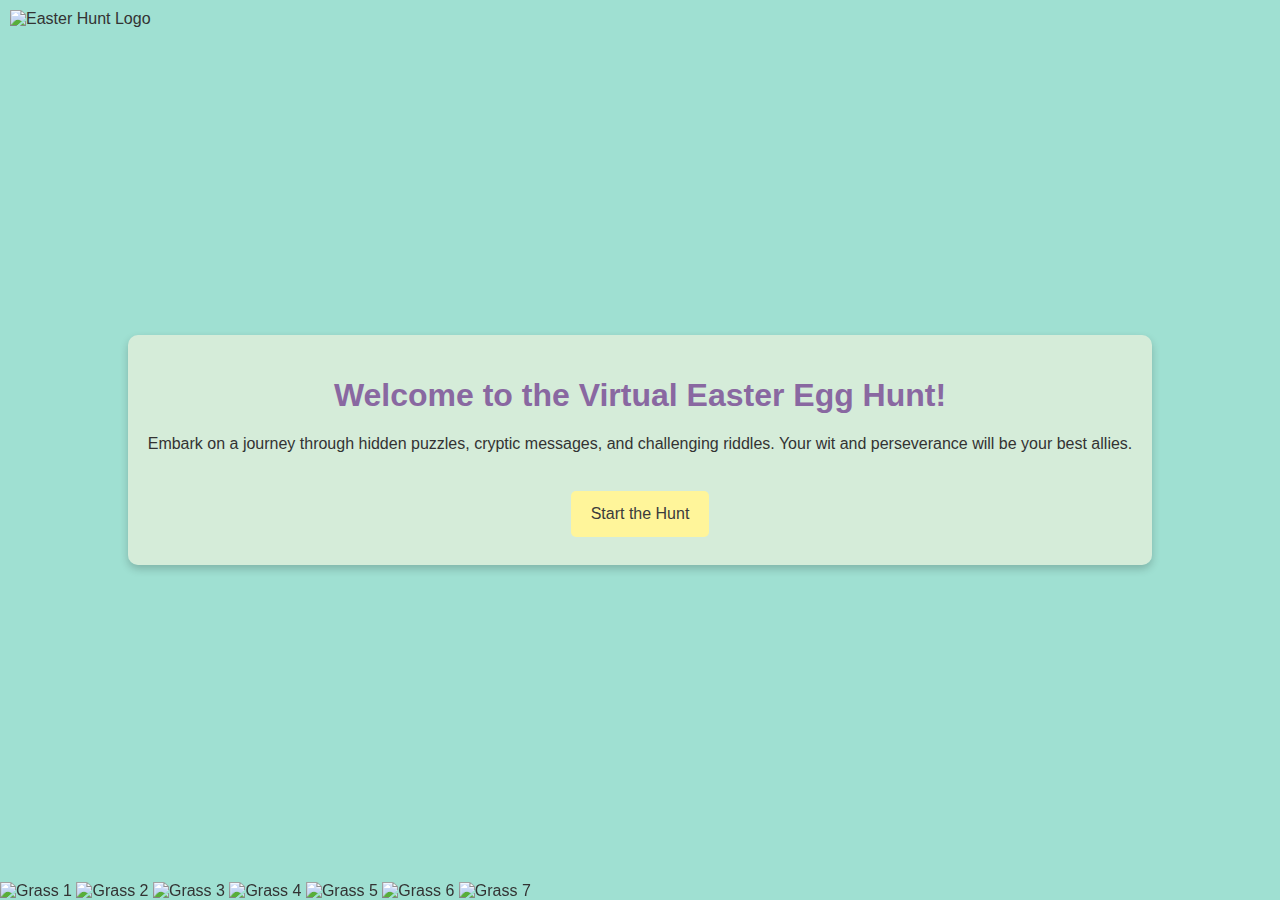
==== index.html @ ce3c0f93 "Update index.html" ====
<!DOCTYPE html>
<html lang="en">
<head>
    <meta charset="UTF-8">
    <title>Easter Egg Hunt Adventure</title>
    <meta name="viewport" content="width=device-width, initial-scale=1.0">
    <link rel="stylesheet" href="style.css">
</head>
<body>
    <img src="https://i.imgur.com/tTiuDt6.png" alt="Easter Hunt Logo" class="logo">
    <div class="container">
        <h1>Welcome to the Virtual Easter Egg Hunt!</h1>
        <p class="intro">Embark on a journey through hidden puzzles, cryptic messages, and challenging riddles. Your wit and perseverance will be your best allies.</p>
        <button id="startButton" onclick="startHunt()">Start the Hunt</button>
    </div>
    
    <script src="script.js"></script>
    
    <div class="image-border">
        <img src="https://i.imgur.com/lqRK8Mr.png" alt="Grass 1" class="grass-img">
        <img src="https://i.imgur.com/9UKYi7k.png" alt="Grass 2" class="grass-img">
        <img src="https://i.imgur.com/nKt4Agm.png" alt="Grass 3" class="grass-img">
        <img src="https://i.imgur.com/ti8tuET.png" alt="Grass 4" class="grass-img">
        <img src="https://i.imgur.com/JrlJYKS.png" alt="Grass 5" class="grass-img">
        <img src="https://i.imgur.com/HkcyOdr.png" alt="Grass 6" class="grass-img">
        <img src="https://i.imgur.com/hPLAeTq.png" alt="Grass 7" class="grass-img">
    </div>
</body>
</html>
---- style.css ----
body {
    font-family: 'Arial', sans-serif;
    background-color: #9FE0D2; /* Updated background color */
    color: #333;
    margin: 0;
    padding: 0;
    display: flex;
    justify-content: center;
    align-items: center;
    height: 100vh;
    cursor: url('https://i.imgur.com/A9Kenad.png'), auto; /* Custom cursor image */
}

.logo {
    position: absolute;
    top: 10px;
    left: 10px;
    width: 200px;
}

.container {
    text-align: center;
    padding: 20px;
    border-radius: 10px;
    background-color: rgba(250, 243, 221, 0.6);
    box-shadow: 0 4px 8px rgba(0,0,0,0.2);
}

h1 {
    color: #8968A1;
}

.intro, .secret {
    margin-bottom: 30px;
}

#startButton, .secret, button:not(#openModal) {
    background-color: #FFF59A; /* Light yellow background */
    color: #3a3b3c; /* Dark grey font color */
    padding: 14px 20px;
    margin: 8px 0;
    border: none;
    cursor: pointer;
    border-radius: 5px;
    font-size: 16px;
}

#startButton:hover, .secret:hover, button:not(#openModal):hover {
    background-color: #d4b843; /* Slightly darker yellow background on hover */
}

.secret {
    color: transparent;
    transition: color 0.5s ease;
}

.secret:hover {
    color: black;
}

.tooltip {
    position: absolute;
    top: 10px;
    left: 10px;
}

.tooltip .tooltiptext {
    visibility: hidden;
    width: auto;
    background-color: #BBE9F2;
    color: #A9A9A9;
    text-align: center;
    border-radius: 6px;
    padding: 5px 10px;
    position: absolute;
    z-index: 1;
    bottom: -5px;
    right: 0;
    transform: translate(100%, 50%);
    opacity: 0;
    transition: opacity 0.3s;
}

.tooltip:hover .tooltiptext {
    visibility: visible;
    opacity: 1;
}

.mystery-image {
    display: block;
    margin: 20px auto;
    width: 500px;
    max-width: 100%;
    height: auto;
    box-shadow: 0 4px 6px rgba(0, 0, 0, 0.1);
}

/* Specific style for the "Read Urgent Message" button */
#openModal {
    background-color: #FF6347; /* Easter-red color */
    color: white; /* White font color for contrast */
    padding: 10px 20px;
    border: none;
    border-radius: 5px;
    cursor: pointer;
    transition: background-color 0.3s; /* Smooth transition for hover effect */
}

#openModal:hover {
    background-color: #CC4F39; /* Darker shade of red on hover */
}

/* Updated Style for the urgent message modal */
.modal-content {
    background-color: rgba(253, 136, 103, 0.95); /* Increased opacity for the urgent message popup */
    color: #4F4F4F; /* Dark gray font color for readability */
    margin: 15% auto;
    padding: 20px;
    border: 1px solid #888;
    width: 80%;
    box-shadow: 0 4px 8px rgba(0,0,0,0.1);
    border-radius: 5px;
}

.close {
    color: #aaa;
    float: right;
    font-size: 28px;
    font-weight: bold;
}

.close:hover,
.close:focus {
    color: black;
    text-decoration: none;
    cursor: pointer;
}

.modal {
    display: none; /* Hidden by default */
    position: fixed; /* Stay in place */
    z-index: 1; /* Sit on top */
    left: 0;
    top: 0;
    width: 100%; /* Full width */
    height: 100%; /* Full height */
    overflow: auto; /* Enable scroll if needed */
    background-color: rgb(0,0,0); /* Fallback color */
    background-color: rgba(0,0,0,0.4); /* Black with opacity */
}

.puzzle-button {
    display: inline-block; /* Allows setting padding and margins */
    background-color: #E4AFBB; /* A vibrant color for the button */
    color: white; /* Text color */
    padding: 10px 20px; /* Size of the button */
    margin: 20px 0; /* Space around the button */
    border-radius: 5px; /* Rounded corners */
    text-decoration: none; /* Removes underline from the link */
    font-size: 18px; /* Size of the text */
    font-weight: bold; /* Make the text bold */
    transition: background-color 0.3s; /* Smooth transition for hover effect */
}

.puzzle-button:hover {
    background-color: #D9809E; /* Slightly darker shade on hover */
}

.image-border {
    position: fixed;
    bottom: 0;
    left: 0;
    width: 100%;
    text-align: left; /* Align to the left to keep images in a line */
    white-space: nowrap; /* Prevent images from wrapping to the next line */
}

.bottom-img {
    width: auto; /* Maintain original image width */
    height: 150px; /* Set a consistent height */
    display: inline-block; /* Display images in a line */
    vertical-align: bottom; /* Align images at the bottom */
    margin-right: -50px; /* Negative margin to allow overlap */
}
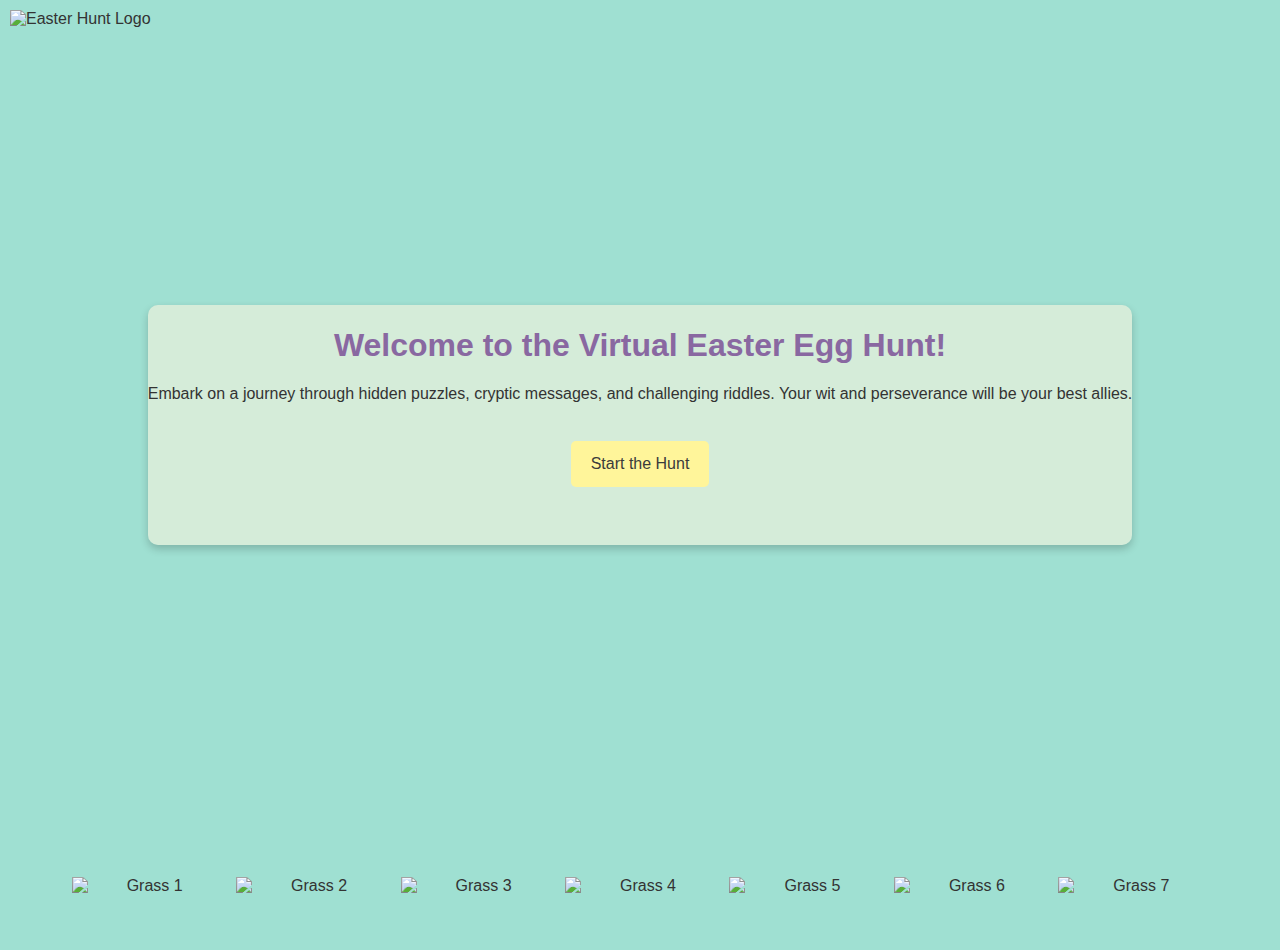
==== commit b36bea6e: "Update index.html" ====
--- a/index.html
+++ b/index.html
@@ -11,7 +11,7 @@
     <div class="container">
         <h1>Welcome to the Virtual Easter Egg Hunt!</h1>
         <p class="intro">Embark on a journey through hidden puzzles, cryptic messages, and challenging riddles. Your wit and perseverance will be your best allies.</p>
-        <button id="startButton" onclick="startHunt()">Start the Hunt</button>
+        <button id="startHuntButton" onclick="startHunt()">Start the Hunt</button>
     </div>
     
     <script src="script.js"></script>
--- a/style.css
+++ b/style.css
@@ -1,184 +1,312 @@
 body {
-    font-family: 'Arial', sans-serif;
-    background-color: #9FE0D2; /* Updated background color */
-    color: #333;
-    margin: 0;
-    padding: 0;
-    display: flex;
-    justify-content: center;
-    align-items: center;
-    height: 100vh;
-    cursor: url('https://i.imgur.com/A9Kenad.png'), auto; /* Custom cursor image */
+  font-family: 'Arial', sans-serif;
+  background-color: #9FE0D2;
+  color: #333;
+  margin: 0;
+  padding: 0;
+  padding-bottom: 50px;
+  display: flex;
+  justify-content: center;
+  align-items: center;
+  height: 100vh;
+  cursor: url('https://i.imgur.com/A9Kenad.png'), auto;
 }
 
 .logo {
-    position: absolute;
-    top: 10px;
-    left: 10px;
-    width: 200px;
+  position: absolute;
+  top: 10px;
+  left: 10px;
+  width: 200px;
+  z-index: 20;
 }
 
 .container {
-    text-align: center;
-    padding: 20px;
-    border-radius: 10px;
-    background-color: rgba(250, 243, 221, 0.6);
-    box-shadow: 0 4px 8px rgba(0,0,0,0.2);
-}
-
-h1 {
-    color: #8968A1;
-}
-
-.intro, .secret {
-    margin-bottom: 30px;
-}
-
-#startButton, .secret, button:not(#openModal) {
-    background-color: #FFF59A; /* Light yellow background */
-    color: #3a3b3c; /* Dark grey font color */
-    padding: 14px 20px;
-    margin: 8px 0;
-    border: none;
-    cursor: pointer;
-    border-radius: 5px;
-    font-size: 16px;
-}
-
-#startButton:hover, .secret:hover, button:not(#openModal):hover {
-    background-color: #d4b843; /* Slightly darker yellow background on hover */
-}
-
-.secret {
-    color: transparent;
-    transition: color 0.5s ease;
-}
-
-.secret:hover {
-    color: black;
-}
-
-.tooltip {
-    position: absolute;
-    top: 10px;
-    left: 10px;
-}
-
-.tooltip .tooltiptext {
-    visibility: hidden;
-    width: auto;
-    background-color: #BBE9F2;
-    color: #A9A9A9;
-    text-align: center;
-    border-radius: 6px;
-    padding: 5px 10px;
-    position: absolute;
-    z-index: 1;
-    bottom: -5px;
-    right: 0;
-    transform: translate(100%, 50%);
-    opacity: 0;
-    transition: opacity 0.3s;
-}
-
-.tooltip:hover .tooltiptext {
-    visibility: visible;
-    opacity: 1;
-}
-
-.mystery-image {
-    display: block;
-    margin: 20px auto;
-    width: 500px;
-    max-width: 100%;
-    height: auto;
-    box-shadow: 0 4px 6px rgba(0, 0, 0, 0.1);
-}
-
-/* Specific style for the "Read Urgent Message" button */
-#openModal {
-    background-color: #FF6347; /* Easter-red color */
-    color: white; /* White font color for contrast */
-    padding: 10px 20px;
-    border: none;
-    border-radius: 5px;
-    cursor: pointer;
-    transition: background-color 0.3s; /* Smooth transition for hover effect */
-}
-
-#openModal:hover {
-    background-color: #CC4F39; /* Darker shade of red on hover */
-}
-
-/* Updated Style for the urgent message modal */
-.modal-content {
-    background-color: rgba(253, 136, 103, 0.95); /* Increased opacity for the urgent message popup */
-    color: #4F4F4F; /* Dark gray font color for readability */
-    margin: 15% auto;
-    padding: 20px;
-    border: 1px solid #888;
-    width: 80%;
-    box-shadow: 0 4px 8px rgba(0,0,0,0.1);
-    border-radius: 5px;
-}
-
-.close {
-    color: #aaa;
-    float: right;
-    font-size: 28px;
-    font-weight: bold;
-}
-
-.close:hover,
-.close:focus {
-    color: black;
-    text-decoration: none;
-    cursor: pointer;
-}
-
-.modal {
-    display: none; /* Hidden by default */
-    position: fixed; /* Stay in place */
-    z-index: 1; /* Sit on top */
-    left: 0;
-    top: 0;
-    width: 100%; /* Full width */
-    height: 100%; /* Full height */
-    overflow: auto; /* Enable scroll if needed */
-    background-color: rgb(0,0,0); /* Fallback color */
-    background-color: rgba(0,0,0,0.4); /* Black with opacity */
-}
-
-.puzzle-button {
-    display: inline-block; /* Allows setting padding and margins */
-    background-color: #E4AFBB; /* A vibrant color for the button */
-    color: white; /* Text color */
-    padding: 10px 20px; /* Size of the button */
-    margin: 20px 0; /* Space around the button */
-    border-radius: 5px; /* Rounded corners */
-    text-decoration: none; /* Removes underline from the link */
-    font-size: 18px; /* Size of the text */
-    font-weight: bold; /* Make the text bold */
-    transition: background-color 0.3s; /* Smooth transition for hover effect */
-}
-
-.puzzle-button:hover {
-    background-color: #D9809E; /* Slightly darker shade on hover */
+  text-align: center;
+  padding-bottom: 50px;
+  border-radius: 10px;
+  margin-bottom: 50px;
+  background-color: rgba(250, 243, 221, 0.6);
+  box-shadow: 0 4px 8px rgba(0, 0, 0, 0.2);
+  z-index: 5;
 }
 
 .image-border {
-    position: fixed;
+    position: absolute; /* or 'fixed' if you want it to stay at the bottom even when scrolling */
     bottom: 0;
     left: 0;
     width: 100%;
-    text-align: left; /* Align to the left to keep images in a line */
-    white-space: nowrap; /* Prevent images from wrapping to the next line */
+    text-align: center;
+    white-space: nowrap; /* Keeps all images in a single line */
+    overflow-x: auto; /* Allows horizontal scrolling if images overflow the screen width */
+    z-index: 10; /* Ensure it's above most other elements but below modals/pop-ups */
+}
+
+h1 {
+  color: #8968A1;
+}
+
+.intro,
+.secret {
+  margin-bottom: 30px;
+}
+
+#startButton,
+.secret,
+button:not(#openModal) {
+  background-color: #FFF59A;
+  color: #3a3b3c;
+  padding: 14px 20px;
+  margin: 8px 0;
+  border: none;
+  cursor: pointer;
+  border-radius: 5px;
+  font-size: 16px;
+}
+
+.secret {
+  color: transparent;
+  transition: color 0.5s ease;
+}
+
+#startButton:hover,
+.secret:hover,
+button:not(#openModal):hover {
+  background-color: #d4b843;
+}
+
+.secret:hover {
+  color: black;
+}
+
+.tooltip {
+  position: absolute;
+  top: 10px;
+  left: 10px;
+}
+
+.tooltip .tooltiptext {
+  visibility: hidden;
+  width: auto;
+  background-color: #BBE9F2;
+  color: #A9A9A9;
+  text-align: center;
+  border-radius: 6px;
+  padding: 5px 10px;
+  position: absolute;
+  z-index: 100;
+  bottom: -5px;
+  right: 0;
+  transform: translate(100%, 50%);
+  opacity: 0;
+  transition: opacity 0.3s;
+}
+
+.tooltip:hover .tooltiptext {
+  visibility: visible;
+  opacity: 1;
+}
+
+.mystery-image {
+  display: block;
+  margin: 20px auto;
+  width: 500px;
+  max-width: 100%;
+  height: auto;
+  box-shadow: 0 4px 6px rgba(0, 0, 0, 0.1);
+}
+
+/* Specific style for the "Read Urgent Message" button */
+#openModal {
+  background-color: #FF6347;
+  color: white;
+  padding: 10px 20px;
+  border: none;
+  border-radius: 5px;
+  cursor: pointer;
+  transition: background-color 0.3s;
+}
+
+#openModal:hover {
+  background-color: #CC4F39;
+}
+
+/* Updated Style for the urgent message modal */
+.modal-content {
+  background-color: rgba(253, 136, 103, 0.95);
+  color: #4F4F4F;
+  margin: 15% auto;
+  padding: 20px;
+  border: 1px solid #888;
+  width: 80%;
+  box-shadow: 0 4px 8px rgba(0, 0, 0, 0.1);
+  border-radius: 5px;
+  z-index: 1001;
+}
+
+.close {
+  color: #aaa;
+  float: right;
+  font-size: 28px;
+  font-weight: bold;
+}
+
+.close:hover,
+.close:focus {
+  color: black;
+  text-decoration: none;
+  cursor: pointer;
+}
+
+.modal {
+  display: none;
+  position: fixed;
+  z-index: 1000;
+  left: 0;
+  top: 0;
+  width: 100%;
+  height: 100%;
+  overflow: auto;
+  background-color: rgb(0, 0, 0);
+  background-color: rgba(0, 0, 0, 0.4);
+}
+
+.puzzle-button {
+  display: inline-block;
+  background-color: #E4AFBB;
+  color: white;
+  padding: 10px 20px;
+  margin: 20px 0;
+  border-radius: 5px;
+  text-decoration: none;
+  font-size: 18px;
+  font-weight: bold;
+  transition: background-color 0.3s;
+}
+
+.puzzle-button:hover {
+  background-color: #D9809E;
+}
+
+.grass-img {
+  flex: 0 1 auto;
+  margin: 5px;
+  width: 150px;
+  height: auto;
+  display: inline-block;
+  vertical-align: bottom;
+
 }
 
 .bottom-img {
-    width: auto; /* Maintain original image width */
-    height: 150px; /* Set a consistent height */
-    display: inline-block; /* Display images in a line */
+  width: auto;
+  height: 150px;
+  display: inline-block;
+  vertical-align: bottom;
+  margin-right: -50px;
+}
+
+.random-img {
+  width: 20px;
+  position: absolute;
+  z-index: 2;
+}
+
+#specialTrigger {
+  width: 25px;
+  position: absolute;
+  top: 100px;
+  left: 100px;
+  cursor: pointer;
+  z-index: 10;
+}
+
+/* Confetti canvas */
+#confettiCanvas {
+  position: fixed;
+  top: 0;
+  left: 0;
+  width: 100%;
+  height: 100%;
+  pointer-events: none;
+  z-index: 15;
+}
+
+.egg-container {
+  position: fixed;
+  top: 50%;
+  left: 50%;
+  transform: translate(-50%, -50%);
+  z-index: 9999;
+  display: none;
+  justify-content: center;
+  align-items: center;
+  background: rgba(0, 0, 0, 0.5);
+  border-radius: 15px;
+  padding: 20px;
+}
+
+#newEgg {
+  width: 400px;
+  display: none;
+}
+
+.egg-reveal-modal {
+  position: fixed;
+  top: 50%;
+  left: 50%;
+  transform: translate(-50%, -50%);
+  background: #FFF3E0;
+  border: 4px dashed #FFC107;
+  padding: 20px;
+  box-shadow: 0 4px 8px rgba(0, 0, 0, 0.2);
+  z-index: 1050;
+  display: none;
+  width: 300px;
+  text-align: center;
+  border-radius: 10px;
+}
+
+.egg-reveal-modal h2 {
+  color: #FF5722;
+  margin-bottom: 15px;
+}
+
+.egg-reveal-modal p {
+  color: #4E342E;
+  margin-bottom: 20px;
+}
+
+.egg-reveal-modal button {
+  background-color: #8BC34A;
+  color: #FFFFFF;
+  border: none;
+  padding: 10px 20px;
+  border-radius: 5px;
+  cursor: pointer;
+  font-size: 16px;
+}
+
+.egg-reveal-modal button:hover {
+  background-color: #7CB342;
+}
+
+.easter-bunny-grass {
+    position: absolute;
+    bottom: 0;
+    left: 0;
+    width: 100%;
+    text-align: center;
+}
+
+.easter-bunny-grass .grass-img {
+    width: 150px; /* Adjust the width as needed */
+    height: auto; /* Maintain aspect ratio */
+    display: inline-block; /* Line up images next to each other */
+    margin-right: -25px; /* Negative margin to allow overlap */
     vertical-align: bottom; /* Align images at the bottom */
-    margin-right: -50px; /* Negative margin to allow overlap */
-}
+}
+
+/* Ensure the .image-border styles do not cause overlap on other pages */
+.image-border:not(.easter-bunny-grass) .grass-img {
+    /* Styles for non-overlapping grass images on other pages */
+}
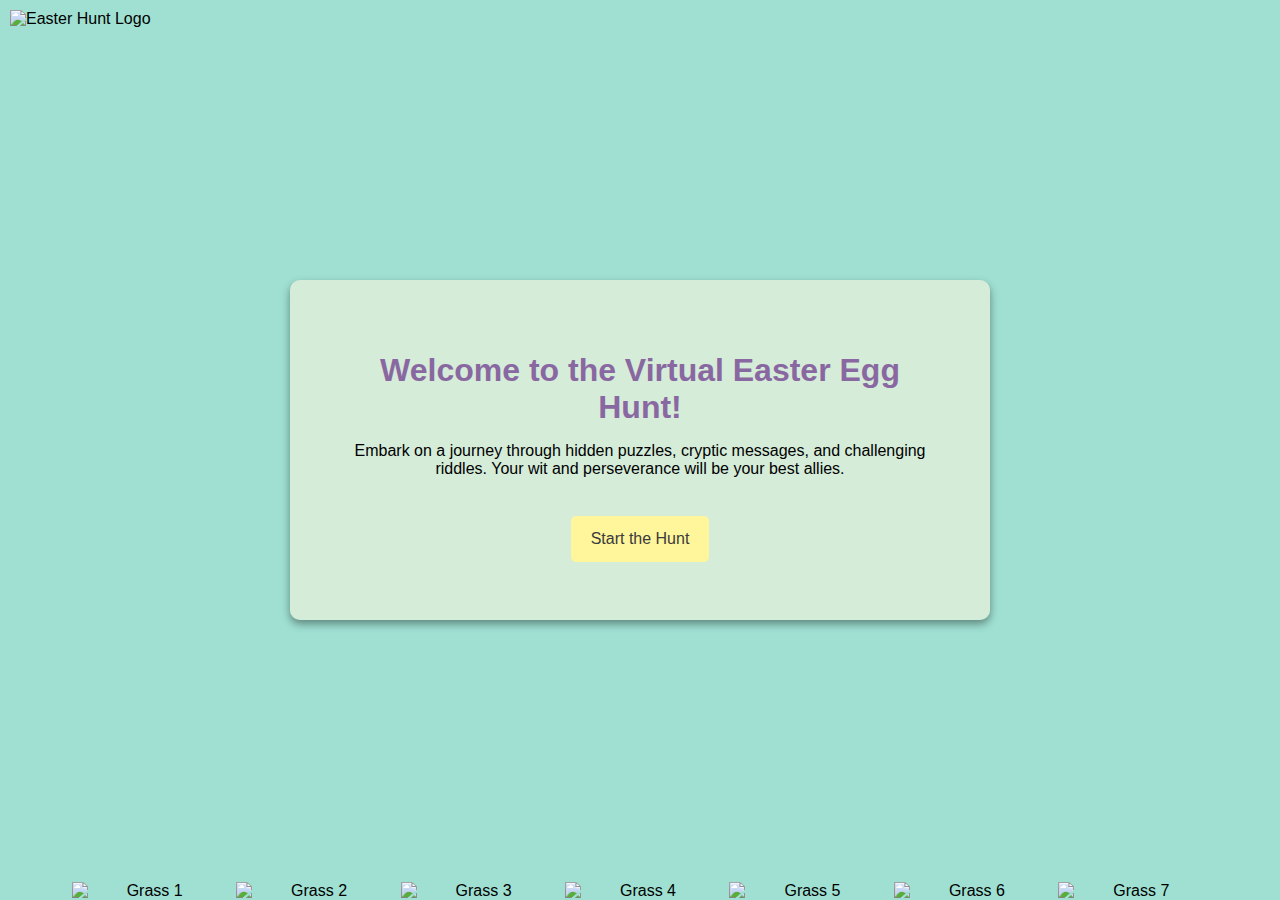
==== commit 81e09e2c: "Update index.html" ====
--- a/index.html
+++ b/index.html
@@ -11,7 +11,7 @@
     <div class="container">
         <h1>Welcome to the Virtual Easter Egg Hunt!</h1>
         <p class="intro">Embark on a journey through hidden puzzles, cryptic messages, and challenging riddles. Your wit and perseverance will be your best allies.</p>
-        <button id="startHuntButton" onclick="startHunt()">Start the Hunt</button>
+        <button id="startHuntButton">Start the Hunt</button>
     </div>
     
     <script src="script.js"></script>
--- a/style.css
+++ b/style.css
@@ -1,15 +1,13 @@
 body {
   font-family: 'Arial', sans-serif;
   background-color: #9FE0D2;
-  color: #333;
   margin: 0;
   padding: 0;
-  padding-bottom: 50px;
   display: flex;
   justify-content: center;
   align-items: center;
   height: 100vh;
-  cursor: url('https://i.imgur.com/A9Kenad.png'), auto;
+  cursor: url('https://i.imgur.com/UjIoNgU.png'), auto;
 }
 
 .logo {
@@ -18,31 +16,261 @@
   left: 10px;
   width: 200px;
   z-index: 20;
+  background: url('https://i.imgur.com/tTiuDt6.png') no-repeat; /* Set logo image */
+  background-size: contain; /* Ensure the logo fits within the div */
+}
+
+.modal {
+  display: none; /* Hidden by default */
+  position: fixed; /* Stay in place */
+  z-index: 1; /* Sit on top */
+  left: 0;
+  top: 0;
+  width: 100%; /* Full width */
+  height: 100%; /* Full height */
+  overflow: auto; /* Enable scroll if needed */
+  background-color: rgb(0,0,0); /* Fallback color */
+  background-color: rgba(0,0,0,0.4); /* Black w/ opacity */
+  display: flex; /* Use flexbox to center the modal content */
+  align-items: center; /* Align items vertically */
+  justify-content: center; /* Center items horizontally */
+}
+
+.modal-content {
+  background-color: #F29595;
+  margin: 15% auto;
+  padding: 20px;
+  border: 1px solid #888;
+  width: 50%;
+  box-shadow: 0 4px 8px rgba(0, 0, 0, 0.5);
+  border-radius: 10px;
+  position: relative;
+  tes-align: center;
+}
+
+.modal-header {
+  color: #d10000; /* Red color for urgency */
+  font-weight: bold;
+  text-align: center;
+}
+
+.modal-body {
+  margin-top: 20px;
+}
+
+.modal-close-btn {
+  background-color: #d10000; /* Red color for close button */
+  color: white;
+  border: none;
+  padding: 10px 20px;
+  border-radius: 5px;
+  cursor: pointer;
+  float: right; /* Align the close button to the right */
+}
+
+.modal-close-btn:hover {
+  background-color: #910000; /* Slightly darker red on hover */
+}
+
+.close {
+  color: #aaa;
+  float: right;
+  font-size: 28px;
+  font-weight: bold;
+}
+
+.close:hover,
+.close:focus {
+  color: black;
+  text-decoration: none;
+  cursor: pointer;
+}
+
+.egg-reveal-modal {
+  display: none; /* Hidden by default */
+  position: fixed;
+  z-index: 10000;
+  left: 0;
+  top: 0;
+  width: 100%;
+  height: 100%;
+  overflow: auto;
+  background-color: rgba(0, 0, 0, 0.4); /* Keep this as is for the modal backdrop */
+}
+
+.egg-reveal-modal {
+  background-color: #FFF0F5; /* Light pink background for Easter theme */
+  border: 2px dashed #FFC0CB; /* Dashed border with a light pink color */
+  padding: 20px;
+  box-shadow: 0 4px 8px rgba(0, 0, 0, 0.2);
+  z-index: 1050;
+  display: none;
+  width: 400px; /* Adjust width as needed */
+  height: 300px;
+  text-align: center;
+  border-radius: 15px; /* Rounded corners for a softer look */
+  position: fixed;
+  top: 50%;
+  left: 50%;
+  transform: translate(-50%, -50%);
+  margin: auto;
+}
+
+.egg-reveal-modal .close {
+  cursor: pointer;
+  position: absolute;
+  top: 10px;
+  right: 20px;
+  font-size: 25px;
+}
+
+@keyframes showModal {
+  from {top: -300px; opacity: 0}
+  to {top: 0; opacity: 1}
+}
+
+.egg-reveal-modal h2 {
+  color: #FF69B4; /* Bright pink for headings */
+  margin-bottom: 15px;
+}
+
+.egg-reveal-modal p {
+  margin-bottom: 20px;
+}
+
+.egg-reveal-modal button {
+  background-color: #FFB6C1; /* Soft pink background for buttons */
+  color: #FFFFFF; /* White text */
+  border: none;
+  padding: 10px 20px;
+  border-radius: 5px;
+  cursor: pointer;
+  font-size: 16px;
+  transition: background-color 0.3s ease;
+}
+
+.egg-reveal-modal button:hover {
+  background-color: #FF69B4; /* Darker pink on hover */
+}
+
+#secretImage {
+    position: absolute;
+    top: 150px; /* 150 pixels from the top */
+    left: 150px; /* 150 pixels from the left */
+    width: 20px; /* Set the width as required */
+}
+
+.egg-container {
+  display: none; /* Initially hidden, shown after modal interaction */
+  flex-direction: column;
+  align-items: center;
+  justify-content: center;
+}
+
+#egg {
+  width: 200px;
+  height: 300px;
+  background-color: white;
+  border-radius: 50%/35%;
+  margin: 20px 0; /* Allow stickers to be absolutely positioned within */
+}
+
+.color-palette, .sticker-container {
+  display: flex;
+  justify-content: center;
+  flex-wrap: wrap; /* Ensure wrapping for smaller screens */
+  margin-top: 20px;
+}
+
+.color-button, .sticker {
+  width: 40px; /* Uniform size for color buttons and stickers */
+  height: 40px; /* Added height for color buttons to match stickers */
+  margin: 5px; /* Consistent margin */
+  cursor: pointer;
+  border-radius: 50%;
+}
+
+.sticker:hover, .color-button:focus {
+  transform: scale(1.1); /* Interactive feedback */
 }
 
 .container {
   text-align: center;
-  padding-bottom: 50px;
+  padding: 50px;
+  max-width: 600px; 
   border-radius: 10px;
-  margin-bottom: 50px;
+  margin: 50px auto;
   background-color: rgba(250, 243, 221, 0.6);
-  box-shadow: 0 4px 8px rgba(0, 0, 0, 0.2);
+  box-shadow: 0 4px 8px rgba(0, 0, 0, 0.4);
   z-index: 5;
 }
 
+#container p {
+    margin-bottom: 20px; /* Space between the description and the puzzle button */
+    line-height: 1.6; /* Makes the text easier to read */
+}
+
+.easter-bunny-grass, .image-border {
+  position: absolute;
+  bottom: 0;
+  left: 0;
+  width: 100%;
+  text-align: center;
+  white-space: nowrap;
+  overflow-x: auto; /* Allow horizontal scrolling for grass images */
+}
+
+.easter-bunny-grass.overlap-allowed .grass-img {
+  margin-right: -25px; /* or any value that causes the desired overlap */
+}
+
+.easter-bunny-grass .grass-img:hover {
+    /* Styles or functionality that should happen on hover */
+}
+
+.grass-img {
+  width: 150px;
+  margin: 0 5px;
+  display: inline-block;
+}
+
+#confettiCanvas {
+  position: fixed;
+  top: 0;
+  left: 0;
+  width: 100%;
+  height: 100%;
+  pointer-events: none;
+  z-index: 9999; /* Ensure confetti is above most content */
+}
+
 .image-border {
-    position: absolute; /* or 'fixed' if you want it to stay at the bottom even when scrolling */
-    bottom: 0;
-    left: 0;
-    width: 100%;
-    text-align: center;
-    white-space: nowrap; /* Keeps all images in a single line */
-    overflow-x: auto; /* Allows horizontal scrolling if images overflow the screen width */
-    z-index: 10; /* Ensure it's above most other elements but below modals/pop-ups */
+  position: absolute;
+  bottom: 0;
+  left: 0;
+  width: 100%;
+  text-align: center;
+  white-space: nowrap;
+  overflow-x: auto;
+}
+
+.image-border .grass-img {
+  display: inline-block;
+  margin: 0 5px;
+  width: 150px;
+  height: auto;
 }
 
 h1 {
   color: #8968A1;
+  margin-bottom: 16px;
+}
+
+.secret-image {
+  width: 20px;
+  position: absolute;
+  z-index: 2; /* Ensure it's above some elements but below others like modals */
+  /* Add more styles to position it where you want on the page */
 }
 
 .intro,
@@ -78,6 +306,12 @@
   color: black;
 }
 
+.key-img {
+  display: none; /* Ensures keys are hidden initially */
+  height: 150px; /* Sets the height to 150px */
+  width: auto; /* Maintains aspect ratio */
+}
+
 .tooltip {
   position: absolute;
   top: 10px;
@@ -118,7 +352,8 @@
 /* Specific style for the "Read Urgent Message" button */
 #openModal {
   background-color: #FF6347;
-  color: white;
+  color: black;
+  font-weight: bold;
   padding: 10px 20px;
   border: none;
   border-radius: 5px;
@@ -130,71 +365,22 @@
   background-color: #CC4F39;
 }
 
-/* Updated Style for the urgent message modal */
-.modal-content {
-  background-color: rgba(253, 136, 103, 0.95);
-  color: #4F4F4F;
-  margin: 15% auto;
-  padding: 20px;
-  border: 1px solid #888;
-  width: 80%;
-  box-shadow: 0 4px 8px rgba(0, 0, 0, 0.1);
-  border-radius: 5px;
-  z-index: 1001;
-}
-
-.close {
-  color: #aaa;
-  float: right;
-  font-size: 28px;
-  font-weight: bold;
-}
-
-.close:hover,
-.close:focus {
-  color: black;
-  text-decoration: none;
-  cursor: pointer;
-}
-
-.modal {
-  display: none;
-  position: fixed;
-  z-index: 1000;
-  left: 0;
-  top: 0;
-  width: 100%;
-  height: 100%;
-  overflow: auto;
-  background-color: rgb(0, 0, 0);
-  background-color: rgba(0, 0, 0, 0.4);
-}
-
 .puzzle-button {
-  display: inline-block;
   background-color: #E4AFBB;
   color: white;
   padding: 10px 20px;
-  margin: 20px 0;
+  margin: 0 auto;
   border-radius: 5px;
   text-decoration: none;
   font-size: 18px;
   font-weight: bold;
   transition: background-color 0.3s;
+  max-width: 100px;
+  width: auto;
 }
 
 .puzzle-button:hover {
   background-color: #D9809E;
-}
-
-.grass-img {
-  flex: 0 1 auto;
-  margin: 5px;
-  width: 150px;
-  height: auto;
-  display: inline-block;
-  vertical-align: bottom;
-
 }
 
 .bottom-img {
@@ -220,93 +406,94 @@
   z-index: 10;
 }
 
-/* Confetti canvas */
-#confettiCanvas {
-  position: fixed;
-  top: 0;
-  left: 0;
-  width: 100%;
-  height: 100%;
-  pointer-events: none;
-  z-index: 15;
-}
-
-.egg-container {
-  position: fixed;
-  top: 50%;
-  left: 50%;
-  transform: translate(-50%, -50%);
-  z-index: 9999;
-  display: none;
-  justify-content: center;
-  align-items: center;
-  background: rgba(0, 0, 0, 0.5);
-  border-radius: 15px;
-  padding: 20px;
-}
-
-#newEgg {
-  width: 400px;
-  display: none;
-}
-
-.egg-reveal-modal {
-  position: fixed;
-  top: 50%;
-  left: 50%;
-  transform: translate(-50%, -50%);
-  background: #FFF3E0;
-  border: 4px dashed #FFC107;
-  padding: 20px;
-  box-shadow: 0 4px 8px rgba(0, 0, 0, 0.2);
-  z-index: 1050;
-  display: none;
-  width: 300px;
-  text-align: center;
-  border-radius: 10px;
-}
-
-.egg-reveal-modal h2 {
-  color: #FF5722;
-  margin-bottom: 15px;
-}
-
-.egg-reveal-modal p {
-  color: #4E342E;
-  margin-bottom: 20px;
-}
-
-.egg-reveal-modal button {
-  background-color: #8BC34A;
-  color: #FFFFFF;
-  border: none;
-  padding: 10px 20px;
-  border-radius: 5px;
-  cursor: pointer;
-  font-size: 16px;
-}
-
 .egg-reveal-modal button:hover {
   background-color: #7CB342;
 }
 
-.easter-bunny-grass {
-    position: absolute;
-    bottom: 0;
-    left: 0;
-    width: 100%;
-    text-align: center;
-}
-
-.easter-bunny-grass .grass-img {
-    width: 150px; /* Adjust the width as needed */
-    height: auto; /* Maintain aspect ratio */
-    display: inline-block; /* Line up images next to each other */
-    margin-right: -25px; /* Negative margin to allow overlap */
-    vertical-align: bottom; /* Align images at the bottom */
-}
-
 /* Ensure the .image-border styles do not cause overlap on other pages */
 .image-border:not(.easter-bunny-grass) .grass-img {
-    /* Styles for non-overlapping grass images on other pages */
-}
+  /* Styles for non-overlapping grass images on other pages */
+}
+
+#submitAnswer {
+  background-color: #008CBA; /* Example button color */
+  color: white;
+  padding: 10px 20px;
+  border: none;
+  border-radius: 5px;
+}
+
+.color-swatches {
+  display: flex;
+  justify-content: center;
+  margin-top: 20px;
+}
+
+.color-swatch {
+  width: 40px;
+  height: 40px;
+  border-radius: 50%;
+  margin: 0 5px;
+  cursor: pointer;
+  border: 2px solid white;
+  box-shadow: 0 0 5px rgba(0,0,0,0.2);
+}
+
+.stickers {
+  display: flex;
+  flex-wrap: wrap;
+  justify-content: center;
+  margin-top: 20px;
+}
+
+.sticker {
+  width: 50px;
+  margin: 10px;
+  cursor: pointer;
+  transition: transform 0.2s;
+}
+
+.sticker-img {
+  position: absolute;
+  width: 50px; /* Example size, adjust as needed */
+  cursor: pointer;
+  transition: transform 0.2s;
+}
+
+.sticker-img:hover {
+  transform: scale(1.1); /* Slight zoom on hover */
+}
+
+.puzzle-button {
+  display: block; /* Makes the link take up the full width like a block element */
+  margin: 20px auto; /* Adds vertical margin and centers horizontally */
+}
+
+#eggCanvas {
+  display: block;
+  margin: 20px auto;
+  background-color: #fff;
+  border: 1px solid #ddd;
+}
+
+.egg {
+  width: 200px;
+  height: 300px;
+  background-color: #fff;
+  position: relative; /* Allows absolute positioning of stickers inside */
+}
+
+@media (max-width: 768px) {
+  .modal-content, .egg-reveal-modal, .egg-container {
+    width: 90%; /* More screen-friendly on smaller devices */
+  }
+
+  #egg {
+    width: 150px; /* Smaller egg for smaller screens */
+    height: 225px; /* Maintain aspect ratio */
+  }
+
+  .logo {
+    width: 150px; /* Smaller logo for smaller screens */
+  }
+} 
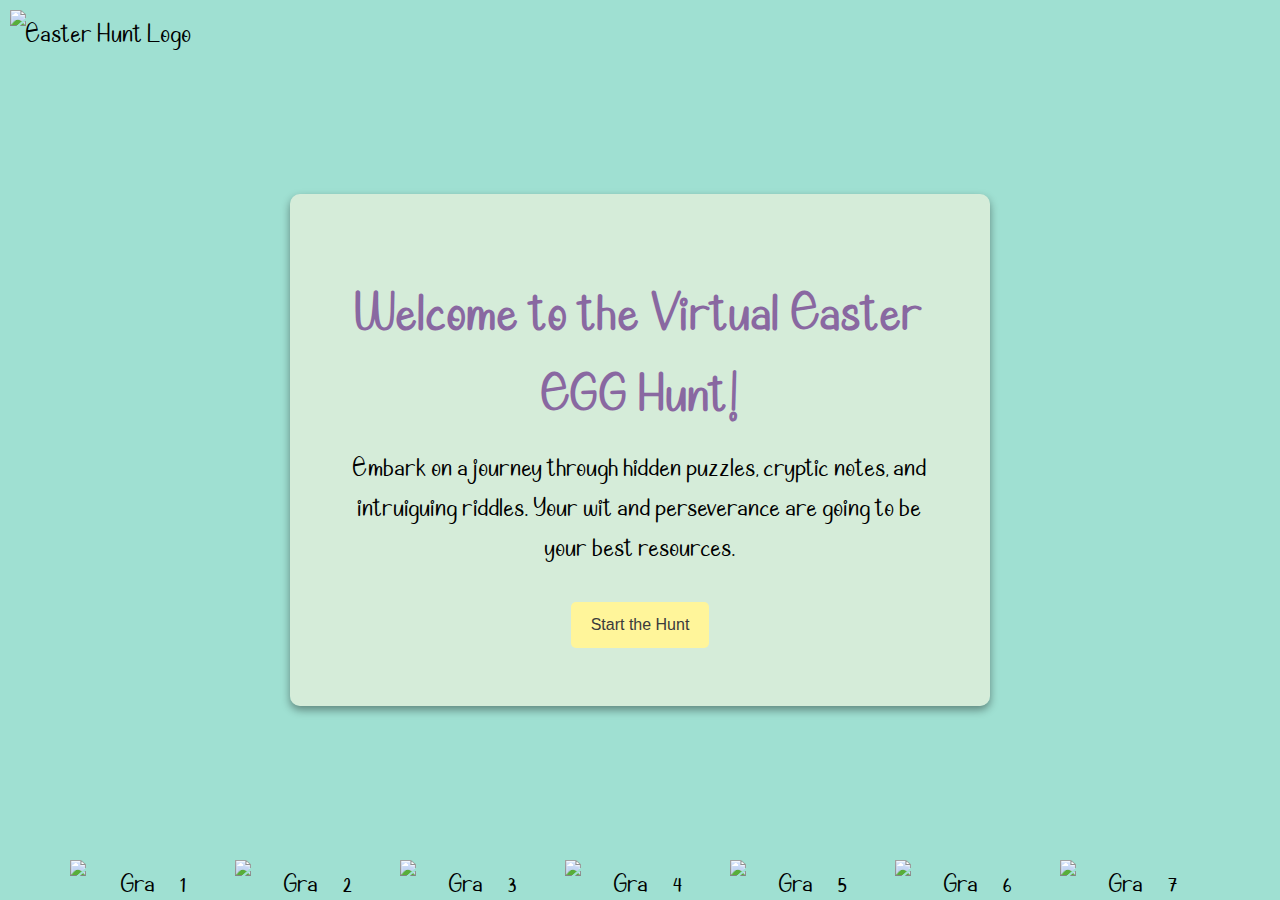
==== commit e9733498: "Update index.html" ====
--- a/index.html
+++ b/index.html
@@ -9,8 +9,8 @@
 <body>
     <img src="https://i.imgur.com/tTiuDt6.png" alt="Easter Hunt Logo" class="logo">
     <div class="container">
-        <h1>Welcome to the Virtual Easter Egg Hunt!</h1>
-        <p class="intro">Embark on a journey through hidden puzzles, cryptic messages, and challenging riddles. Your wit and perseverance will be your best allies.</p>
+        <h1>Welcome to the Virtual Easter EGG Hunt!</h1>
+        <p class="intro">Embark on a journey through hidden puzzles, cryptic notes, and intruiguing riddles. Your wit and perseverance are going to be your best resources.</p>
         <button id="startHuntButton">Start the Hunt</button>
     </div>
     
--- a/style.css
+++ b/style.css
@@ -1,5 +1,10 @@
+@font-face {
+    font-family: 'EasterJoy';
+    src: url('fonts/easterjoy.regular.ttf') format('truetype');
+}
+
 body {
-  font-family: 'Arial', sans-serif;
+  font-family: 'EasterJoy', sans-serif;
   background-color: #9FE0D2;
   margin: 0;
   padding: 0;
@@ -37,8 +42,9 @@
 }
 
 .modal-content {
-  background-color: #F29595;
+  background-color: #2f4f4f;
   margin: 15% auto;
+  color: #ffffff;
   padding: 20px;
   border: 1px solid #888;
   width: 50%;
@@ -99,9 +105,10 @@
 }
 
 .egg-reveal-modal {
-  background-color: #FFF0F5; /* Light pink background for Easter theme */
-  border: 2px dashed #FFC0CB; /* Dashed border with a light pink color */
+  background-color: #ffc0cb; /* Light pink background for Easter theme */
+  border: 2px dashed #ff69b4; /* Dashed border with a light pink color */
   padding: 20px;
+  color: #000000;
   box-shadow: 0 4px 8px rgba(0, 0, 0, 0.2);
   z-index: 1050;
   display: none;
@@ -130,12 +137,13 @@
 }
 
 .egg-reveal-modal h2 {
-  color: #FF69B4; /* Bright pink for headings */
+  color: #000080;
   margin-bottom: 15px;
 }
 
 .egg-reveal-modal p {
   margin-bottom: 20px;
+  background-color: transparent;
 }
 
 .egg-reveal-modal button {
@@ -153,10 +161,15 @@
   background-color: #FF69B4; /* Darker pink on hover */
 }
 
+.egg-reveal-modal input[type="text"] {
+  border: 1px solid #FFC0CB; 
+  background-color: #FFFFFF;
+}
+
 #secretImage {
     position: absolute;
     top: 150px; /* 150 pixels from the top */
-    left: 150px; /* 150 pixels from the left */
+    right: 150px; /* 150 pixels from the left */
     width: 20px; /* Set the width as required */
 }
 
@@ -350,7 +363,7 @@
 }
 
 /* Specific style for the "Read Urgent Message" button */
-#openModal {
+.openModal {
   background-color: #FF6347;
   color: black;
   font-weight: bold;
@@ -497,3 +510,10 @@
     width: 150px; /* Smaller logo for smaller screens */
   }
 } 
+
+@font-face {
+    font-family: 'Easter Joy';
+    src: url('fonts/EasterJoy.woff') format('woff'); /* Adjust the file extension if you have TTF or another format */
+    font-weight: normal;
+    font-style: normal;
+}
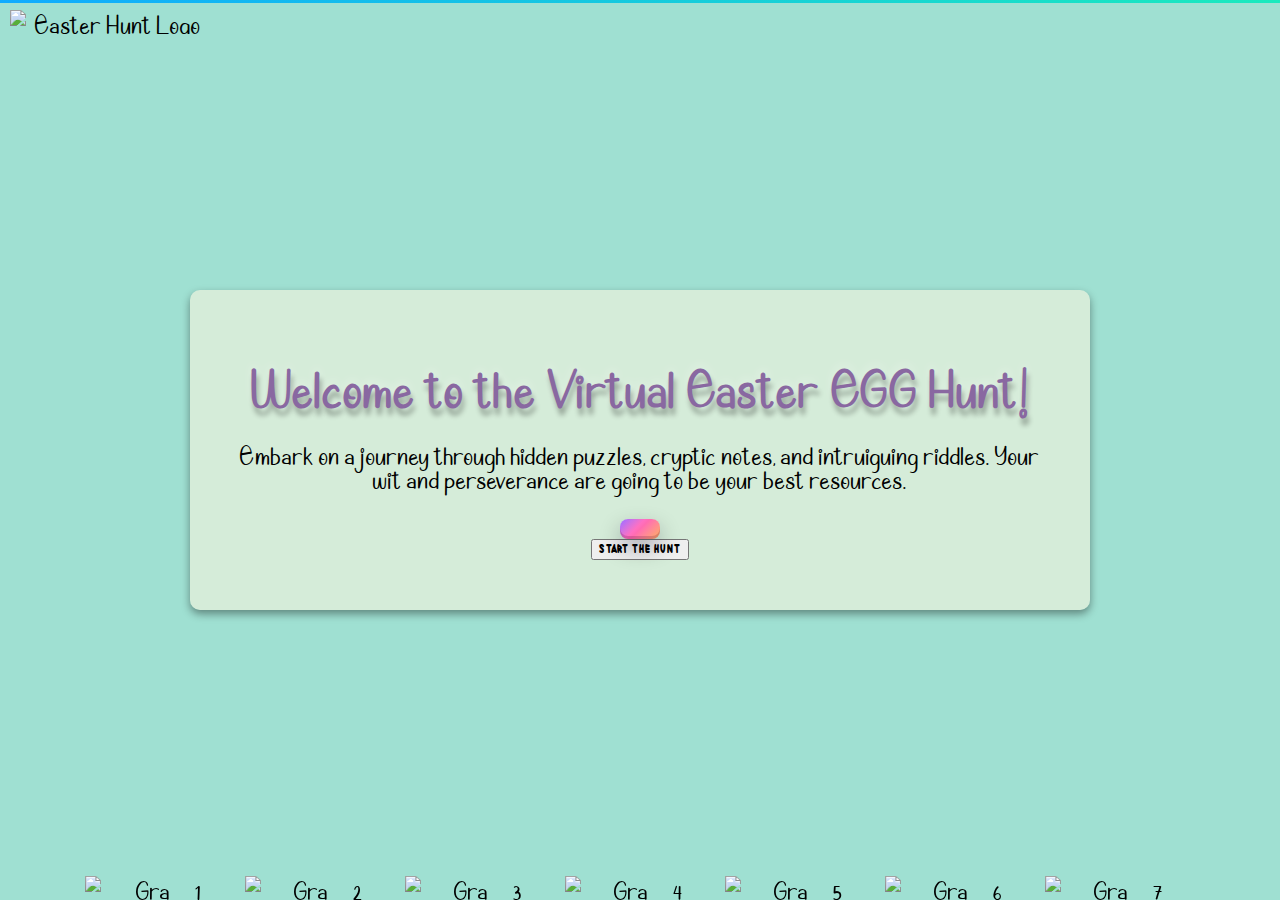
==== commit 2c2ec601: "Update index.html" ====
--- a/index.html
+++ b/index.html
@@ -11,7 +11,8 @@
     <div class="container">
         <h1>Welcome to the Virtual Easter EGG Hunt!</h1>
         <p class="intro">Embark on a journey through hidden puzzles, cryptic notes, and intruiguing riddles. Your wit and perseverance are going to be your best resources.</p>
-        <button id="startHuntButton">Start the Hunt</button>
+        <button class="button-8" role="button">
+            <button id="startHuntButton">Start the Hunt</button>
     </div>
     
     <script src="script.js"></script>
--- a/style.css
+++ b/style.css
@@ -3,10 +3,201 @@
     src: url('fonts/easterjoy.regular.ttf') format('truetype');
 }
 
+@font-face {
+    font-family: 'EasterMeadow';
+    src: url('fonts/eastermeadow.ttf') format('truetype');
+}
+
+@font-face {
+    font-family: 'TravelingTypewriter';
+    src: url('fonts/TravelingTypewriter.ttf') format('truetype');
+}
+
+.nmodal {
+  display: none; /* Hidden by default */
+  position: fixed; /* Stay in place */
+  z-index: 1000; /* Sit on top */
+  left: 0;
+  top: 0;
+  width: 100%; /* Full width */
+  height: 100%; /* Full height */
+  overflow: auto; /* Enable scroll if needed */
+  background-color: rgba(0,0,0,0.4); /* Black w/ opacity */
+}
+
+.nmodal-content {
+  position: relative;
+  margin: auto;
+  padding: 20px;
+  width: 80%; /* Adjust as needed */
+  max-width: 700px; /* Adjust as needed */
+  animation: animatetop 0.4s;
+}
+
+.nmodal-content img, .pmodal-content img {
+  width: 100%; /* Make the image responsive */
+  height: auto;
+  margin: auto; /* Center the image */
+}
+
+.cmodal-background {
+    position: fixed;
+    visibility: hidden; /* Initially hidden */
+    z-index: 1000; /* Ensures it's on top of other content but under the modal itself */
+    left: 50%;
+    top: 50%;
+    display: flex;
+    justify-content: center;
+    align-items: center;
+    transform: translate(-50%, -50%); /* Corrected line */
+    width: 500px; 
+    height: 500px; 
+    background-color: rgba(0, 0, 0, 0.8); /* Black background */
+    box-shadow: rgba(50, 50, 93, 0.25) 0px 50px 100px -20px, rgba(0, 0, 0, 0.3) 0px 30px 60px -30px, rgba(10, 37, 64, 0.35) 0px -2px 6px 0px inset;
+    border-radius: 15px; /* Rounded corners for the square */
+    opacity: 0; /* Fully transparent initially */
+    transition: opacity 0.3s, visibility 0.3s;
+}
+
+.circular {
+  display: flex;
+  flex-direction: column;
+  justify-content: center;
+  align-items: center;
+}
+
+.circular-modal {
+  background-color: #000;
+  display: none;
+  justify-content: center;
+  flex-direction: column; /* Stack input and button vertically */
+  align-items: center; /* Center items horizontally */
+  top: calc(50% - 150px);
+  left: calc(50% - 150px);
+  width: 300px;
+  height: 300px;
+  border-radius: 50%;
+  box-shadow:
+    inset 0 0 50px #fff,
+    inset 20px 0 80px #f0f,
+    inset -20px 0 80px #0ff,
+    inset 20px 0 300px #f0f,
+    inset -20px 0 300px #0ff,
+    0 0 50px #fff,
+    -10px 0 80px #f0f,
+    10px 0 80px #0ff;
+}
+
+@keyframes animatetop {
+    from {top: -300px; opacity: 0}
+    to {top: 0; opacity: 1}
+}
+
+.pmodal {
+    z-index: 10000; /* Sit on top */
+    left: 50%;
+    top: 50%;
+    transform: translate(-50%, -50%);
+    display: flex;
+    position: fixed; 
+    width: 100%; /* Full width */
+    height: 100%; /* Full height */
+    justify-content: center;
+    align-items: center;
+    overflow: auto; /* Enable scroll if needed */
+    background-color: transparent; /* Transparent background */
+}
+
+.pmodal-content {
+    padding: 20px;
+    max-width: 600px;
+    position: relative;
+    z-index: 10001; /* Sit on top */
+    width: 100%;
+    align-items: center;
+    text-align: center;
+    margin: auto; /* 15% from the top and centered */
+    justify-content: center;
+    display: flex;
+    align-items: center;
+    overflow: auto;
+    animation-name: animatetop;
+    animation-duration: 0.4s;
+}
+
+.popup-image {
+    max-width: 100%; /* Ensure it doesn't overflow the modal */
+    height: auto; /* Maintain aspect ratio */
+    display: block; /* To enable margin auto to work for centering */
+    margin: 0 auto; /* Center the image horizontally */
+    justify-content: center;
+    display: flex;
+    align-items: center;
+}
+
+.small-image {
+    position: absolute;
+    right: 75%;
+    top: 60%; 
+    cursor: pointer;
+    width: 200px;
+    transform: translateY(-50%);
+}
+
+.additional-image {
+    position: absolute;
+    right: 75%;
+    top: 40%; 
+    cursor: pointer;
+    width: 200px;
+    transform: translateY(-50%);
+}
+
+.var-highlight {
+  color: #00FF00;
+}
+
+.string-highlight {
+  color: #00FF00;
+}
+
+#typewriter {
+  font-size: 2em;
+  margin: 0;
+  font-family: "TravelingTypewriter";
+  color: #00FF00;
+}
+#typewriter:after {
+  content: "|";
+  -webkit-animation: blink 500ms linear infinite alternate;
+          animation: blink 500ms linear infinite alternate;
+}
+
+@-webkit-keyframes blink {
+  0% {
+    opacity: 0;
+  }
+  100% {
+    opacity: 1;
+  }
+}
+@keyframes blink {
+  0% {
+    opacity: 0;
+  }
+  100% {
+    opacity: 1;
+  }
+}
+
+button {
+    font-family: 'EasterMeadow', Arial, sans-serif; /* Fallback font */
+}
+
 body {
-  font-family: 'EasterJoy', sans-serif;
   background-color: #9FE0D2;
   margin: 0;
+  font-family: 'EasterJoy', Arial, sans-serif;
   padding: 0;
   display: flex;
   justify-content: center;
@@ -15,6 +206,116 @@
   cursor: url('https://i.imgur.com/UjIoNgU.png'), auto;
 }
 
+@keyframes glow {
+    from {
+        box-shadow: 0 0 20px rgba(255, 255, 255, 0.7), 
+                    0 0 40px rgba(192, 237, 252, 0.6), 
+                    0 0 60px rgba(0, 191, 255, 0.6), 
+                    0 0 80px rgba(0, 191, 255, 0.6),
+                    0 0 100px rgba(0, 191, 255, 0.6);
+    }
+    to {
+        box-shadow: 0 0 30px rgba(0, 191, 255, 0.9), 
+                    0 0 50px rgba(0, 191, 255, 0.8), 
+                    0 0 70px rgba(0, 191, 255, 0.8), 
+                    0 0 90px rgba(0, 191, 255, 0.8),
+                    0 0 110px rgba(0, 191, 255, 0.6);
+
+    }
+}
+
+.circular-modal #passcodeInput {
+    width: 100px;
+    height: 40px;
+    border-radius: 15px;
+    text-align: center;
+    align-items: center;
+    outline: none;
+    font-size: 30px;
+    padding-top: 5px;
+    margin-bottom: 20px;
+    background-color: transparent;
+    text-shadow: 0 0 5px #00BFFF, 
+                 0 0 10px #00BFFF, 
+                 0 0 20px #00BFFF, 
+                 0 0 40px #00BFFF; /* Text glow effect */
+    color: #00BFFF;
+    box-shadow: 0 0 10px rgba(0, 191, 255, 0.5); /* Blue glow */
+}
+
+.circular-modal #submitPasscode {
+    background-color: #2C2C2C; /* Dark background for contrast */
+    color: #00BFFF; /* Neon-like font color */
+    padding: 10px 20px;
+    border-radius: 20px;
+    margin: 50px;
+    border: none;
+    cursor: pointer;
+    box-shadow: 0 0 5px rgba(0, 191, 255, 0.7), 
+                0 0 15px rgba(0, 191, 255, 0.6), 
+                0 0 25px rgba(0, 191, 255, 0.6), 
+                0 0 35px rgba(0, 191, 255, 0.6); /* Button glow effect */
+    transition: all 0.3s ease;
+}
+
+.circular-modal #submitPasscode:hover {
+    color: #2C2C2C;
+    background-color: #99e5ff;
+    box-shadow: 0 0 10px rgba(0, 191, 255, 0.8), 
+                0 0 20px rgba(0, 191, 255, 0.7), 
+                0 0 30px rgba(0, 191, 255, 0.7), 
+                0 0 40px rgba(0, 191, 255, 0.7); /* Intensified glow on hover */
+}
+
+.button-55 {
+  align-self: center;
+  background-color: #FFF59A;
+  background-position: 0 90%;
+  background-repeat: repeat no-repeat;
+  background-size: 4px 3px;
+  border-radius: 15px 225px 255px 15px 15px 255px 225px 15px;
+  border-style: solid;
+  border-width: 2px;
+  box-shadow: rgba(0, 0, 0, .2) 15px 28px 25px -18px;
+  box-sizing: border-box;
+  color: #41403e;
+  cursor: pointer;
+  display: inline-block;
+  font-size: 1rem;
+  line-height: 23px;
+  outline: none;
+  padding: .75rem;
+  text-decoration: none;
+  transition: all 235ms ease-in-out;
+  border-bottom-left-radius: 15px 255px;
+  border-bottom-right-radius: 225px 15px;
+  border-top-left-radius: 255px 15px;
+  border-top-right-radius: 15px 225px;
+  touch-action: manipulation;
+}
+
+.button-55:hover {
+  box-shadow: rgba(0, 0, 0, .3) 2px 8px 8px -5px;
+  transform: translate3d(0, 2px, 0);
+}
+
+.button-55:focus {
+  box-shadow: rgba(0, 0, 0, .3) 2px 8px 4px -6px;
+}
+
+.full-width-image {
+    width: 100%;
+    height: auto;
+}
+
+.permanent-image {
+    width: 50%; /* Adjust according to your preference */
+    height: auto; /* Keep the aspect ratio */
+    display: block;
+    margin: 0 auto; /* Center the image if needed */
+    cursor: pointer;
+}
+
 .logo {
   position: absolute;
   top: 10px;
@@ -25,33 +326,14 @@
   background-size: contain; /* Ensure the logo fits within the div */
 }
 
-.modal {
-  display: none; /* Hidden by default */
-  position: fixed; /* Stay in place */
-  z-index: 1; /* Sit on top */
-  left: 0;
-  top: 0;
-  width: 100%; /* Full width */
-  height: 100%; /* Full height */
-  overflow: auto; /* Enable scroll if needed */
-  background-color: rgb(0,0,0); /* Fallback color */
-  background-color: rgba(0,0,0,0.4); /* Black w/ opacity */
-  display: flex; /* Use flexbox to center the modal content */
-  align-items: center; /* Align items vertically */
-  justify-content: center; /* Center items horizontally */
-}
-
-.modal-content {
-  background-color: #2f4f4f;
-  margin: 15% auto;
-  color: #ffffff;
-  padding: 20px;
-  border: 1px solid #888;
-  width: 50%;
-  box-shadow: 0 4px 8px rgba(0, 0, 0, 0.5);
-  border-radius: 10px;
-  position: relative;
-  tes-align: center;
+.text-background {
+  background-color: black;
+  color: 00FF00; /* Makes the text color white for better readability */
+  padding: 15px; /* Adjust padding as needed */
+}
+
+.modal-header, .modal-body {
+    padding: 20px;
 }
 
 .modal-header {
@@ -79,17 +361,75 @@
 }
 
 .close {
-  color: #aaa;
-  float: right;
-  font-size: 28px;
-  font-weight: bold;
-}
-
-.close:hover,
-.close:focus {
-  color: black;
-  text-decoration: none;
+  position: absolute;
+  top: 10px;
+  right: 10px;
+  font-size: 30px;
+  color: #fff;
   cursor: pointer;
+}
+
+.close:hover {
+  color: #e00;
+}
+
+.modal {
+  display: none; /* Hidden by default */
+  position: fixed; /* Stay in place */
+  z-index: 1000; /* Sit on top */
+  left: 50%;
+  top: 50%;
+  width: 750px;
+  overflow: auto; /* Enable scroll if needed */
+  background-color: rgb(0,0,0); /* Fallback color */
+  background-color: rgba(0,0,0,0.4); /* Black w/ opacity */
+  display: flex; /* Use flexbox to center the modal content */
+  align-items: center; /* Align items vertically */
+  justify-content: center; /* Center items horizontally */
+  background-color: slategray; /* Slate grey background */
+  margin: auto;
+  text-align: center;
+  padding: 20px;
+  transform: translate(-50%, -50%);
+  color: #00FF00; 
+  font-family: 'TravelingTypewriter', sans-serif; /* Use your custom font */
+}
+
+.modal-contents {
+  position: relative;
+  background-color: #FF889C;
+  margin: auto;
+  padding: 20px;
+  border: 1px solid #888;
+  width: 80%;
+  max-width: 800px; /* Adjust based on your preference */
+  height: auto; /* Auto height to adjust based on content */
+  min-height: 80vh;
+  overflow-y: auto; /* Enable scrolling within the modal */
+  display: flex;
+  flex-direction: column;
+  align-items: center; /* Center content horizontally */
+  justify-content: center;
+}
+
+.modal-content img {
+    width: 100%; /* Make images responsive */
+    max-width: 500px; /* Limit the size of images */
+    height: auto;
+    margin: 10px 0; /* Add some space around the images */
+    display: block; /* This line is crucial for margin: auto to work */
+}
+
+.images-container {
+  display: flex;
+  justify-content: space-around;
+  align-items: center;
+}
+
+.egg-image {
+  max-width: 50%; /* Adjust based on your preference */
+  height: auto;
+  padding: 10px;
 }
 
 .egg-reveal-modal {
@@ -108,7 +448,7 @@
   background-color: #ffc0cb; /* Light pink background for Easter theme */
   border: 2px dashed #ff69b4; /* Dashed border with a light pink color */
   padding: 20px;
-  color: #000000;
+  color: #000080;
   box-shadow: 0 4px 8px rgba(0, 0, 0, 0.2);
   z-index: 1050;
   display: none;
@@ -173,48 +513,19 @@
     width: 20px; /* Set the width as required */
 }
 
-.egg-container {
-  display: none; /* Initially hidden, shown after modal interaction */
-  flex-direction: column;
-  align-items: center;
-  justify-content: center;
-}
-
-#egg {
-  width: 200px;
-  height: 300px;
-  background-color: white;
-  border-radius: 50%/35%;
-  margin: 20px 0; /* Allow stickers to be absolutely positioned within */
-}
-
-.color-palette, .sticker-container {
-  display: flex;
-  justify-content: center;
-  flex-wrap: wrap; /* Ensure wrapping for smaller screens */
-  margin-top: 20px;
-}
-
-.color-button, .sticker {
-  width: 40px; /* Uniform size for color buttons and stickers */
-  height: 40px; /* Added height for color buttons to match stickers */
-  margin: 5px; /* Consistent margin */
-  cursor: pointer;
-  border-radius: 50%;
-}
-
-.sticker:hover, .color-button:focus {
-  transform: scale(1.1); /* Interactive feedback */
-}
-
 .container {
   text-align: center;
   padding: 50px;
-  max-width: 600px; 
+  max-width: 800px; 
   border-radius: 10px;
-  margin: 50px auto;
+  display: flex;
+  flex-direction: column;
+  align-items: center;
+  max-height: 80vh;
+  margin: 20px auto;
   background-color: rgba(250, 243, 221, 0.6);
   box-shadow: 0 4px 8px rgba(0, 0, 0, 0.4);
+  overflow-y: auto;
   z-index: 5;
 }
 
@@ -223,32 +534,26 @@
     line-height: 1.6; /* Makes the text easier to read */
 }
 
-.easter-bunny-grass, .image-border {
-  position: absolute;
+.image-border {
+  display: flex; /* Use flexbox to align images in a row */
+  justify-content: center; /* Center the images horizontally */
+  align-items: center; /* Align the images vertically */
+  flex-wrap: nowrap; /* Prevent wrapping */
   bottom: 0;
   left: 0;
   width: 100%;
-  text-align: center;
-  white-space: nowrap;
-  overflow-x: auto; /* Allow horizontal scrolling for grass images */
-}
-
-.easter-bunny-grass.overlap-allowed .grass-img {
-  margin-right: -25px; /* or any value that causes the desired overlap */
-}
-
-.easter-bunny-grass .grass-img:hover {
-    /* Styles or functionality that should happen on hover */
+  position: fixed; /* Adjust this as needed to position at the bottom of the page or container */
 }
 
 .grass-img {
-  width: 150px;
-  margin: 0 5px;
-  display: inline-block;
+  width: 150px; /* Adjust width as needed */
+  margin: 0 5px; /* Add some space between images */
+  display: inline-block; /* No need for 'position: absolute' */
 }
 
 #confettiCanvas {
   position: fixed;
+  display: none; /* Ensures keys are hidden initially */
   top: 0;
   left: 0;
   width: 100%;
@@ -257,26 +562,19 @@
   z-index: 9999; /* Ensure confetti is above most content */
 }
 
-.image-border {
-  position: absolute;
-  bottom: 0;
-  left: 0;
-  width: 100%;
-  text-align: center;
-  white-space: nowrap;
-  overflow-x: auto;
-}
-
-.image-border .grass-img {
-  display: inline-block;
-  margin: 0 5px;
-  width: 150px;
-  height: auto;
+.key-img {
+    display: none; /* Hidden by default, shown on hover */
+    position: absolute;
+    transition: all 0.5s ease; /* Smooth transition for appearing */
+    z-index: 10;
+    height: 75px; /* As specified */
 }
 
 h1 {
   color: #8968A1;
   margin-bottom: 16px;
+  text-shadow: 2px 7px 5px rgba(0,0,0,0.3), 
+    0px -4px 10px rgba(255,255,255,0.3);
 }
 
 .secret-image {
@@ -291,28 +589,91 @@
   margin-bottom: 30px;
 }
 
-#startButton,
-.secret,
-button:not(#openModal) {
-  background-color: #FFF59A;
-  color: #3a3b3c;
-  padding: 14px 20px;
-  margin: 8px 0;
-  border: none;
+.button-8 {
+  touch-action: manipulation;
+  appearance: button;
+  background-color: transparent;
+  border-style: initial;
+  border-width: 0;
   cursor: pointer;
-  border-radius: 5px;
+  margin: 0;
+  text-transform: none;
+  vertical-align: baseline;
+}
+
+.button-8:focus {
+  outline: 0;
+}
+
+.button-8 {
+  touch-action: manipulation;
+  background-image: linear-gradient(135deg, color(display-p3 .572549 .415686 1) 0%, color(display-p3 1 .466667 .690196) 50%, color(display-p3 1 .701961 .403922) 100%);
+  border-radius: 8px;
+  color: #fff;
+  font-feature-settings: "ss01", "cv10", "calt"0, "liga"0;
   font-size: 16px;
+  font-weight: 500;
+  line-height: 24px;
+  padding: 10px 20px;
+  position: relative;
+  transition: transform .2s cubic-bezier(.6, .6, 0, 1), margin-top .2s cubic-bezier(.6, .6, 0, 1);
+  transition-behavior: normal, normal;
+}
+
+.button-8::before {
+  -webkit-mask-clip: content-box, initial;
+  -webkit-mask-composite: xor;
+  -webkit-mask-image: linear-gradient(#fff 0, #fff 0), linear-gradient(#fff 0, #fff 0);
+  -webkit-mask-origin: content-box, initial;
+  -webkit-mask-position-x: initial, initial;
+  -webkit-mask-position-y: initial, initial;
+  -webkit-mask-repeat-x: initial, initial;
+  -webkit-mask-repeat-y: initial, initial;
+  -webkit-mask-size: initial, initial;
+  padding: 1px;
+}
+
+.button-8::before {
+  background-color: initial;
+  background-image: linear-gradient(rgba(255, 255, 255, .32), transparent);
+  bottom: 0;
+  pointer-events: none;
+  right: 0;
+}
+
+.button-8::after,
+.button-8::before {
+  border-radius: inherit;
+  content: "";
+  left: 0;
+  position: absolute;
+  top: 0;
+}
+
+.button-8::after {
+  box-shadow: #000019 0 0, rgba(0, 0, 25, .3) 0 9px 21px, rgba(73, 2, 57, .2) 0 -3px inset;
+  height: 100%;
+  transition: box-shadow .2s cubic-bezier(.6, .6, 0, 1), background-color .2s cubic-bezier(.6, .6, 0, 1);
+  transition-behavior: normal, normal;
+  width: 100%;
+  z-index: 1;
+}
+
+.button-8:active {
+  transform: translateY(1.5px);
+}
+
+.button-8:hover::after {
+  background-color: rgba(255, 255, 255, .1);
+}
+
+.button-8:active::after {
+  box-shadow: #000019 0 0, rgba(0, 0, 25, .2) 0 9px 21px, rgba(73, 2, 57, .2) 0 0 inset;
 }
 
 .secret {
   color: transparent;
   transition: color 0.5s ease;
-}
-
-#startButton:hover,
-.secret:hover,
-button:not(#openModal):hover {
-  background-color: #d4b843;
 }
 
 .secret:hover {
@@ -359,15 +720,17 @@
   width: 500px;
   max-width: 100%;
   height: auto;
-  box-shadow: 0 4px 6px rgba(0, 0, 0, 0.1);
+  box-shadow: rgba(0, 0, 0, 0.3) 0px 19px 38px, rgba(0, 0, 0, 0.22) 0px 15px 12px;
 }
 
 /* Specific style for the "Read Urgent Message" button */
-.openModal {
-  background-color: #FF6347;
+#openModal {
+  background-color: #FF3838;
   color: black;
   font-weight: bold;
-  padding: 10px 20px;
+  font-size: 24px;
+  font-family: TravelingTypewriter;
+  padding: 15px 30px;
   border: none;
   border-radius: 5px;
   cursor: pointer;
@@ -379,21 +742,23 @@
 }
 
 .puzzle-button {
-  background-color: #E4AFBB;
+  background-color: #E4AFBB; /* Easter pink */
   color: white;
-  padding: 10px 20px;
-  margin: 0 auto;
-  border-radius: 5px;
-  text-decoration: none;
-  font-size: 18px;
+  border: 2px solid #D9809E;
+  padding: 10px 15px; /* Adjust padding as needed */
+  border-radius: 5px; /* Rounded corners */
+  text-decoration: none; /* Removes underline from link */
+  font-size: 24px; /* Larger font size */
   font-weight: bold;
-  transition: background-color 0.3s;
-  max-width: 100px;
-  width: auto;
+  font-family: 'EasterJoy', Arial, sans-serif; /* Use EasterJoy font, with a fallback */
+  transition: background-color 0.3s; /* Smooth transition for hover effect */
+  width: auto; /* Auto width based on content */
+  text-align: center; /* Center the text inside the button */
+  margin-bottom: 100px; /* Margin to center the button horizontally and add space around it */
 }
 
 .puzzle-button:hover {
-  background-color: #D9809E;
+  background-color: #D9809E; /* Darker pink on hover */
 }
 
 .bottom-img {
@@ -423,97 +788,107 @@
   background-color: #7CB342;
 }
 
-/* Ensure the .image-border styles do not cause overlap on other pages */
-.image-border:not(.easter-bunny-grass) .grass-img {
-  /* Styles for non-overlapping grass images on other pages */
-}
-
 #submitAnswer {
   background-color: #008CBA; /* Example button color */
   color: white;
+  margin: 50px;
   padding: 10px 20px;
   border: none;
   border-radius: 5px;
 }
 
-.color-swatches {
-  display: flex;
-  justify-content: center;
-  margin-top: 20px;
-}
-
-.color-swatch {
-  width: 40px;
-  height: 40px;
-  border-radius: 50%;
-  margin: 0 5px;
-  cursor: pointer;
-  border: 2px solid white;
-  box-shadow: 0 0 5px rgba(0,0,0,0.2);
-}
-
-.stickers {
-  display: flex;
-  flex-wrap: wrap;
-  justify-content: center;
-  margin-top: 20px;
-}
-
-.sticker {
-  width: 50px;
-  margin: 10px;
-  cursor: pointer;
-  transition: transform 0.2s;
-}
-
-.sticker-img {
-  position: absolute;
-  width: 50px; /* Example size, adjust as needed */
-  cursor: pointer;
-  transition: transform 0.2s;
-}
-
-.sticker-img:hover {
-  transform: scale(1.1); /* Slight zoom on hover */
-}
-
-.puzzle-button {
-  display: block; /* Makes the link take up the full width like a block element */
-  margin: 20px auto; /* Adds vertical margin and centers horizontally */
-}
-
-#eggCanvas {
-  display: block;
-  margin: 20px auto;
-  background-color: #fff;
-  border: 1px solid #ddd;
-}
-
-.egg {
-  width: 200px;
-  height: 300px;
-  background-color: #fff;
-  position: relative; /* Allows absolute positioning of stickers inside */
-}
 
 @media (max-width: 768px) {
   .modal-content, .egg-reveal-modal, .egg-container {
     width: 90%; /* More screen-friendly on smaller devices */
   }
 
-  #egg {
-    width: 150px; /* Smaller egg for smaller screens */
-    height: 225px; /* Maintain aspect ratio */
-  }
-
   .logo {
     width: 150px; /* Smaller logo for smaller screens */
   }
 } 
 
-@font-face {
-    font-family: 'Easter Joy';
-    src: url('fonts/EasterJoy.woff') format('woff'); /* Adjust the file extension if you have TTF or another format */
-    font-weight: normal;
-    font-style: normal;
-}
+.input {
+  position: relative;
+  font-size: 20px;
+  text-align: center;
+  background: linear-gradient(21deg, #F298F4, #75ECFB);
+  padding: 3px;
+  display: inline-block;
+  border-radius: 9999em;
+}
+.input *:not(span) {
+  position: relative;
+  display: inherit;
+  border-radius: inherit;
+  margin: 0;
+  border: none;
+  outline: none;
+  padding: 0 0.325em;
+  z-index: 1;
+}
+.input *:not(span):focus + span {
+  opacity: 1;
+  transform: scale(1);
+}
+.input span {
+  transform: scale(0.993, 0.94);
+  transition: transform 0.5s, opacity 0.25s;
+  opacity: 0;
+  position: absolute;
+  z-index: 0;
+  margin: 4px;
+  left: 0;
+  top: 0;
+  right: 0;
+  bottom: 0;
+  border-radius: inherit;
+  pointer-events: none;
+  box-shadow: inset 0 0 0 3px #fff, 0 0 0 4px #fff, 3px -3px 30px #75ECFB, -3px 3px 30px #F298F4;
+}
+
+html {
+  font-family: -apple-system, BlinkMacSystemFont, "Segoe UI", Roboto, Helvetica, Arial, sans-serif, "Apple Color Emoji", "Segoe UI Emoji", "Segoe UI Symbol";
+  line-height: 1.5;
+  font-size: 1em;
+}
+
+body {
+  text-align: center;
+  display: flex;
+  align-items: center;
+  justify-content: center;
+}
+
+html, body {
+  height: 100%;
+}
+
+input {
+  font-family: inherit;
+  line-height: inherit;
+  color: #2e3750;
+  min-width: 12em;
+}
+
+::-moz-placeholder {
+  color: #cbd0d5;
+}
+
+:-ms-input-placeholder {
+  color: #cbd0d5;
+}
+
+::placeholder {
+  color: #cbd0d5;
+}
+
+html::after {
+  content: "";
+  background: linear-gradient(21deg, #10abff, #1beabd);
+  height: 3px;
+  width: 100%;
+  position: absolute;
+  left: 0;
+  top: 0;
+}
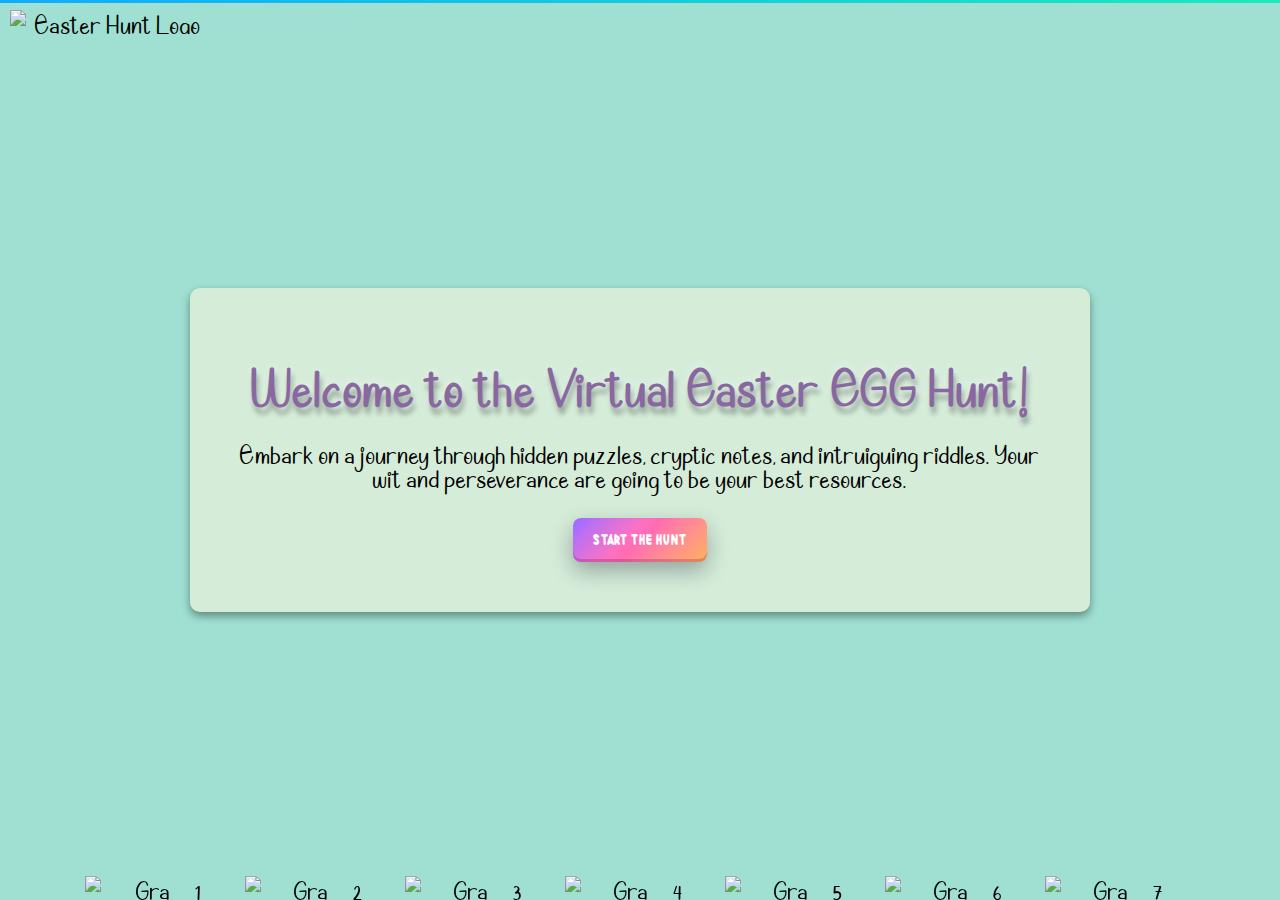
==== commit 17242e68: "Update index.html" ====
--- a/index.html
+++ b/index.html
@@ -12,7 +12,8 @@
         <h1>Welcome to the Virtual Easter EGG Hunt!</h1>
         <p class="intro">Embark on a journey through hidden puzzles, cryptic notes, and intruiguing riddles. Your wit and perseverance are going to be your best resources.</p>
         <button class="button-8" role="button">
-            <button id="startHuntButton">Start the Hunt</button>
+          <span class="text">Start the Hunt</span>
+        </button>
     </div>
     
     <script src="script.js"></script>
@@ -28,3 +29,4 @@
     </div>
 </body>
 </html>
+
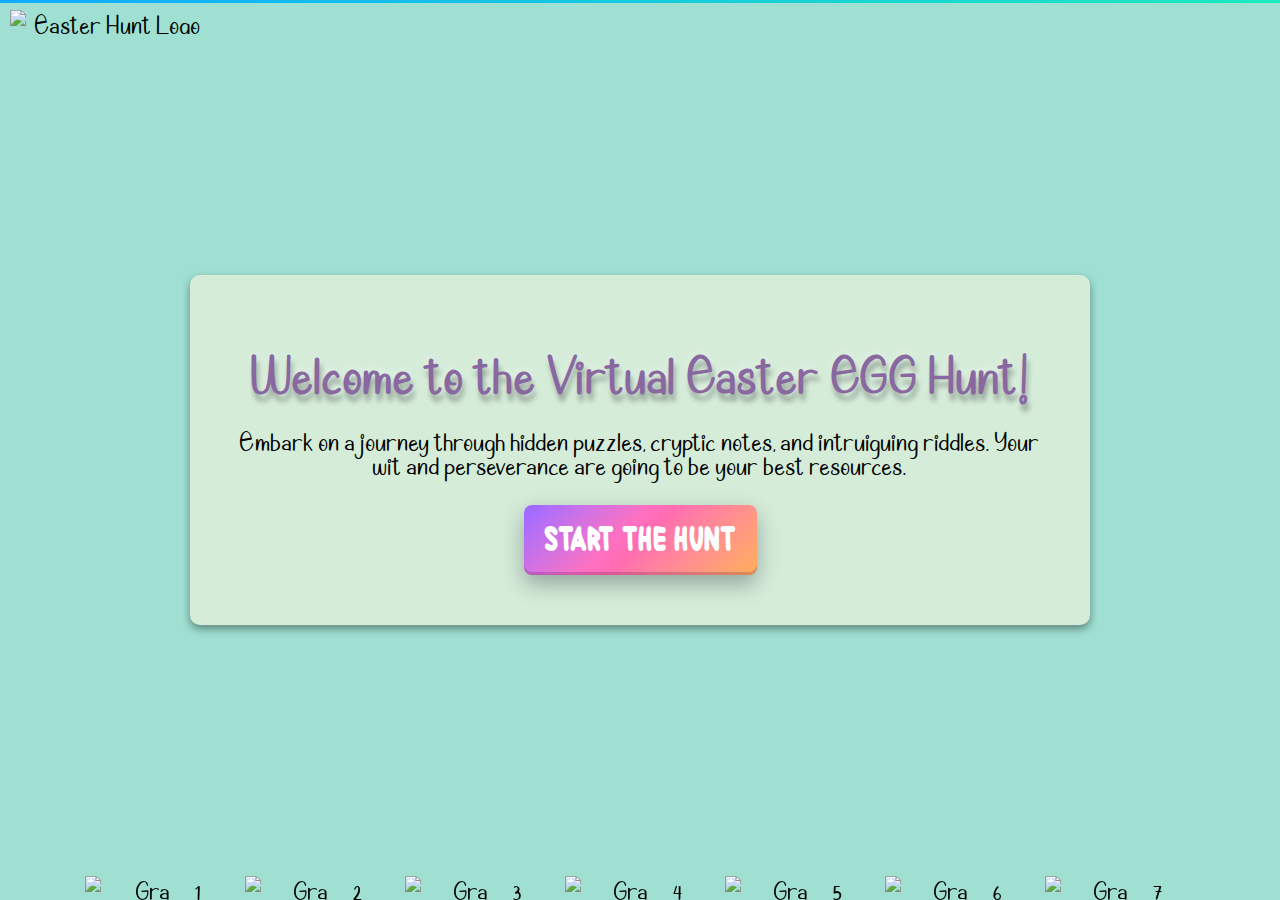
==== commit 2e8074e0: "Update index.html" ====
--- a/index.html
+++ b/index.html
@@ -11,9 +11,11 @@
     <div class="container">
         <h1>Welcome to the Virtual Easter EGG Hunt!</h1>
         <p class="intro">Embark on a journey through hidden puzzles, cryptic notes, and intruiguing riddles. Your wit and perseverance are going to be your best resources.</p>
-        <button class="button-8" role="button">
-          <span class="text">Start the Hunt</span>
-        </button>
+        <a href="page1.html">
+          <button class="button-8" role="button">
+            <span class="text">Start the Hunt</span>
+          </button>
+        </a>
     </div>
     
     <script src="script.js"></script>
--- a/style.css
+++ b/style.css
@@ -611,9 +611,9 @@
   border-radius: 8px;
   color: #fff;
   font-feature-settings: "ss01", "cv10", "calt"0, "liga"0;
-  font-size: 16px;
+  font-size: 36px;
   font-weight: 500;
-  line-height: 24px;
+  line-height: 50px;
   padding: 10px 20px;
   position: relative;
   transition: transform .2s cubic-bezier(.6, .6, 0, 1), margin-top .2s cubic-bezier(.6, .6, 0, 1);
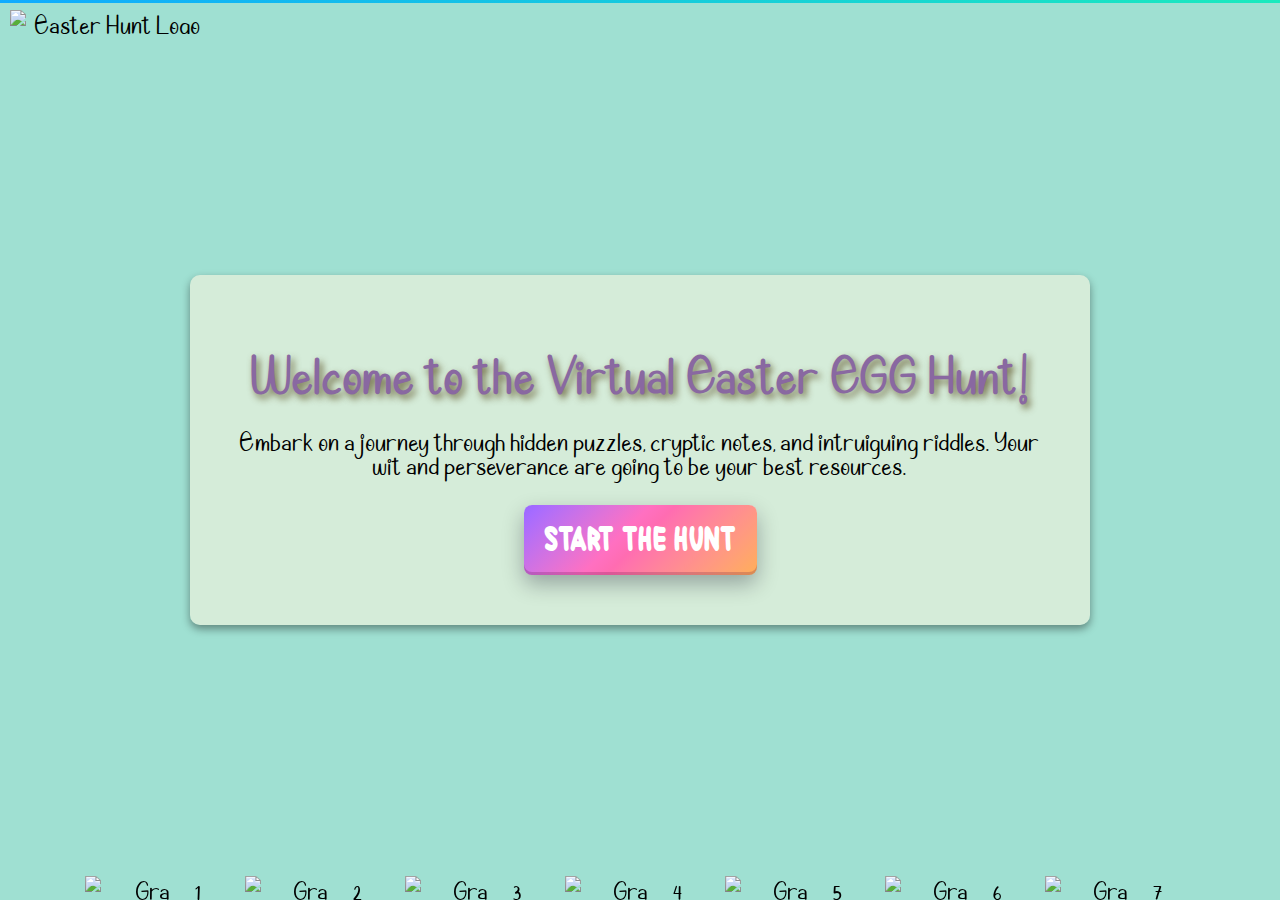
==== commit 29fb441e: "Update index.html" ====
--- a/index.html
+++ b/index.html
@@ -17,6 +17,15 @@
           </button>
         </a>
     </div>
+
+    <!-- Hmm..either you've: 
+            1. Done something like this before. 
+            2. Came back here to check after getting stuck.
+            3. Got here on accident.
+            4. Decided to check just in case and got lucky.
+            4. I truly can't think of a fifth option, but please let me know.
+    
+        Since you're here: 1. Triangle -->
     
     <script src="script.js"></script>
     
--- a/style.css
+++ b/style.css
@@ -297,6 +297,7 @@
 .button-55:hover {
   box-shadow: rgba(0, 0, 0, .3) 2px 8px 8px -5px;
   transform: translate3d(0, 2px, 0);
+  background-color: #DCCE50;
 }
 
 .button-55:focus {
@@ -396,17 +397,19 @@
 }
 
 .modal-contents {
-  position: relative;
+  display: none; /* Hidden by default */
+  position: fixed; /* Stay in place */
   background-color: #FF889C;
+  left: 50%;
+  top: 50%;
   margin: auto;
   padding: 20px;
   border: 1px solid #888;
   width: 80%;
-  max-width: 800px; /* Adjust based on your preference */
+  max-width: 600px; /* Adjust based on your preference */
   height: auto; /* Auto height to adjust based on content */
   min-height: 80vh;
   overflow-y: auto; /* Enable scrolling within the modal */
-  display: flex;
   flex-direction: column;
   align-items: center; /* Center content horizontally */
   justify-content: center;
@@ -427,15 +430,23 @@
 }
 
 .egg-image {
-  max-width: 50%; /* Adjust based on your preference */
-  height: auto;
-  padding: 10px;
-}
-
-.egg-reveal-modal {
+  transition: transform 0.3s ease;
+  margin: 10px;
+}
+
+.egg-image:hover {
+  transform: scale(2); /* Enlarge on hover */
+}
+
+.egg-modal-content {
   display: none; /* Hidden by default */
-  position: fixed;
+  position: relative;
+  justify-content: center;
+  align-items: center;
+  tect-align: center;
+  display: none;
   z-index: 10000;
+  padding: 20px;
   left: 0;
   top: 0;
   width: 100%;
@@ -444,12 +455,11 @@
   background-color: rgba(0, 0, 0, 0.4); /* Keep this as is for the modal backdrop */
 }
 
-.egg-reveal-modal {
+.egg-modal {
   background-color: #ffc0cb; /* Light pink background for Easter theme */
   border: 2px dashed #ff69b4; /* Dashed border with a light pink color */
   padding: 20px;
   color: #000080;
-  box-shadow: 0 4px 8px rgba(0, 0, 0, 0.2);
   z-index: 1050;
   display: none;
   width: 400px; /* Adjust width as needed */
@@ -457,18 +467,37 @@
   text-align: center;
   border-radius: 15px; /* Rounded corners for a softer look */
   position: fixed;
+  justify-content: center;
+  align-items: center;
   top: 50%;
   left: 50%;
   transform: translate(-50%, -50%);
   margin: auto;
-}
-
-.egg-reveal-modal .close {
-  cursor: pointer;
+  overflow: auto;
+  box-shadow: rgba(50, 50, 93, 0.25) 0px 50px 100px -20px, rgba(0, 0, 0, 0.3) 0px 30px 60px -30px, rgba(10, 37, 64, 0.35) 0px -2px 6px 0px inset;
+}
+
+.egg-close {
   position: absolute;
   top: 10px;
   right: 20px;
-  font-size: 25px;
+  font-size: 30px;
+  color: grey; /* Initial color */
+  cursor: pointer;
+}
+
+.egg-close:hover {
+  color: neonpink; /* Neon pink on hover */
+}
+
+.small-egg {
+  width: 200px; /* Smaller size for inspection */
+  cursor: pointer; /* Indicate it's clickable */
+  transition: transform 0.3s ease; /* Smooth transition for enlarging */
+}
+
+.small-egg:hover {
+  transform: scale(1.5); /* Enlarge on hover */
 }
 
 @keyframes showModal {
@@ -484,21 +513,6 @@
 .egg-reveal-modal p {
   margin-bottom: 20px;
   background-color: transparent;
-}
-
-.egg-reveal-modal button {
-  background-color: #FFB6C1; /* Soft pink background for buttons */
-  color: #FFFFFF; /* White text */
-  border: none;
-  padding: 10px 20px;
-  border-radius: 5px;
-  cursor: pointer;
-  font-size: 16px;
-  transition: background-color 0.3s ease;
-}
-
-.egg-reveal-modal button:hover {
-  background-color: #FF69B4; /* Darker pink on hover */
 }
 
 .egg-reveal-modal input[type="text"] {
@@ -573,8 +587,7 @@
 h1 {
   color: #8968A1;
   margin-bottom: 16px;
-  text-shadow: 2px 7px 5px rgba(0,0,0,0.3), 
-    0px -4px 10px rgba(255,255,255,0.3);
+  text-shadow: 3px 4px 7px rgba(81,67,21,0.8);
 }
 
 .secret-image {
@@ -722,23 +735,108 @@
   height: auto;
   box-shadow: rgba(0, 0, 0, 0.3) 0px 19px 38px, rgba(0, 0, 0, 0.22) 0px 15px 12px;
 }
-
-/* Specific style for the "Read Urgent Message" button */
-#openModal {
-  background-color: #FF3838;
-  color: black;
-  font-weight: bold;
-  font-size: 24px;
+.button-82-pushable {
+  position: relative;
+  border: none;
   font-family: TravelingTypewriter;
-  padding: 15px 30px;
-  border: none;
-  border-radius: 5px;
+  background: transparent;
+  padding: 0;
   cursor: pointer;
-  transition: background-color 0.3s;
-}
-
-#openModal:hover {
-  background-color: #CC4F39;
+  outline-offset: 4px;
+  transition: filter 250ms;
+  user-select: none;
+  -webkit-user-select: none;
+  touch-action: manipulation;
+}
+
+.button-82-shadow {
+  position: absolute;
+  top: 0;
+  left: 0;
+  width: 100%;
+  height: 100%;
+  border-radius: 12px;
+  background: hsl(0deg 0% 0% / 0.25);
+  will-change: transform;
+  transform: translateY(2px);
+  transition:
+    transform
+    600ms
+    cubic-bezier(.3, .7, .4, 1);
+}
+
+.button-82-edge {
+  position: absolute;
+  top: 0;
+  left: 0;
+  width: 100%;
+  height: 100%;
+  border-radius: 12px;
+  background: linear-gradient(
+    to left,
+    hsl(340deg 100% 16%) 0%,
+    hsl(340deg 100% 32%) 8%,
+    hsl(340deg 100% 32%) 92%,
+    hsl(340deg 100% 16%) 100%
+  );
+}
+
+.button-82-front {
+  display: block;
+  position: relative;
+  padding: 12px 27px;
+  border-radius: 12px;
+  font-size: 1.1rem;
+  color: white;
+  background: hsl(345deg 100% 47%);
+  will-change: transform;
+  transform: translateY(-4px);
+  transition:
+    transform
+    600ms
+    cubic-bezier(.3, .7, .4, 1);
+}
+
+@media (min-width: 768px) {
+  .button-82-front {
+    font-size: 1.25rem;
+    padding: 12px 42px;
+  }
+}
+
+.button-82-pushable:hover {
+  filter: brightness(110%);
+  -webkit-filter: brightness(110%);
+}
+
+.button-82-pushable:hover .button-82-front {
+  transform: translateY(-6px);
+  transition:
+    transform
+    250ms
+    cubic-bezier(.3, .7, .4, 1.5);
+}
+
+.button-82-pushable:active .button-82-front {
+  transform: translateY(-2px);
+  transition: transform 34ms;
+}
+
+.button-82-pushable:hover .button-82-shadow {
+  transform: translateY(4px);
+  transition:
+    transform
+    250ms
+    cubic-bezier(.3, .7, .4, 1.5);
+}
+
+.button-82-pushable:active .button-82-shadow {
+  transform: translateY(1px);
+  transition: transform 34ms;
+}
+
+.button-82-pushable:focus:not(:focus-visible) {
+  outline: none;
 }
 
 .puzzle-button {
@@ -783,9 +881,6 @@
   cursor: pointer;
   z-index: 10;
 }
-
-.egg-reveal-modal button:hover {
-  background-color: #7CB342;
 }
 
 #submitAnswer {
@@ -810,12 +905,16 @@
 
 .input {
   position: relative;
-  font-size: 20px;
+  display: flex;
+  justify-content: center;
+  align-items: center;
+  font-size: 24px;
   text-align: center;
   background: linear-gradient(21deg, #F298F4, #75ECFB);
   padding: 3px;
   display: inline-block;
   border-radius: 9999em;
+  margin: 25px;
 }
 .input *:not(span) {
   position: relative;
@@ -865,8 +964,8 @@
 }
 
 input {
-  font-family: inherit;
-  line-height: inherit;
+  font-family: Ariel;
+  line-height: 36px;
   color: #2e3750;
   min-width: 12em;
 }
